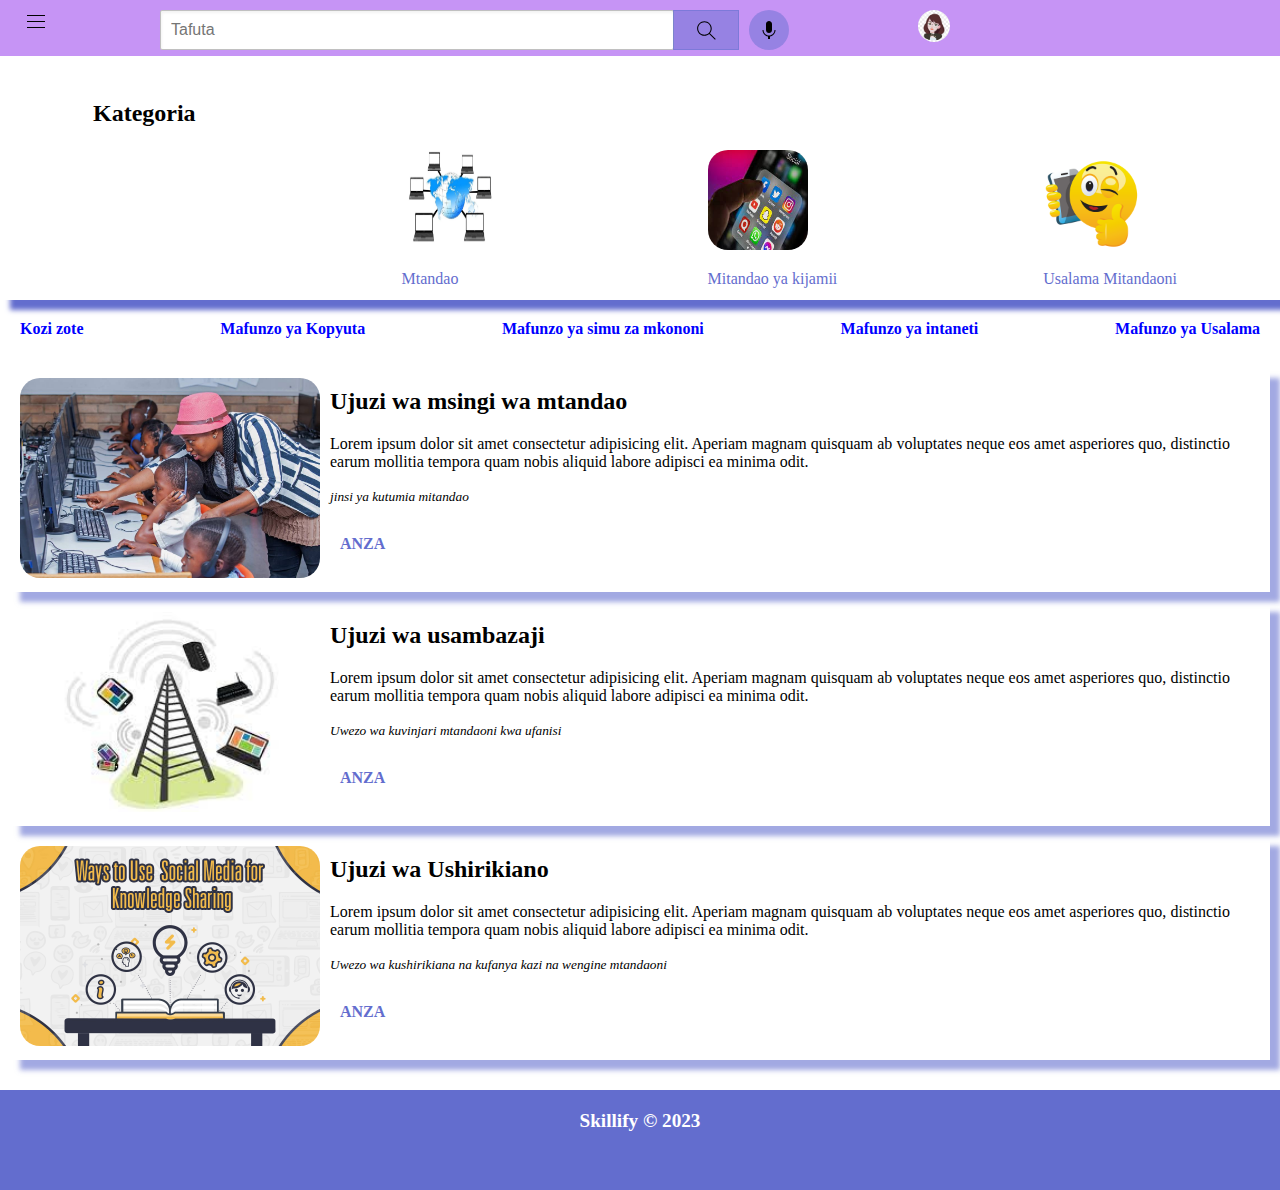
==== home.html @ 92d9c2e2 "Home page" ====
<!DOCTYPE html>
<html lang="en">
<head>
  <meta charset="UTF-8">
  <meta http-equiv="X-UA-Compatible" content="IE=edge">
  <meta name="viewport" content="width=device-width, initial-scale=1.0">
  <title>Skillify | Home</title>

  <link rel="stylesheet" href="/assets/custome/home.css">

</head>
<body>
  <div class="main">
  <header class="header">
    <div class="left-section">
      <img class="hamburger-menu" src="/assets/images/icons/hamburger-menu.svg">
    </div>
    <div class="middle-section">
      <input class="search-bar" type="text" placeholder="Tafuta">
      <button class="search-button">
        <img class="search-icon" src="/assets/images/icons/search.svg">
        <div class="tooltip">Tafuta</div>
      </button>
      <!-- Put position absolute inside position relative -->
      <button class="voice-search-button">
        <img class="voice-search-icon" src="/assets/images/icons/voice-search-icon.svg">
        <div class="tooltip">Tafuta kwa sauti yako</div>
      </button>
    </div>
    <div class="right-section">
      <div class="notifications-icon-container">
        <!-- <img class="notifications-icon" src="/assets/images/icons/notifications.svg"> -->
        <!-- <div class="notifications-count">3</div> -->
      </div>
      <img class="current-user-picture" src="/assets/images/teacher3.jpg">
    </div>
  </header>

  <div class="categories">
    <h2>Kategoria</h2> 
    <div class="category">
      <div class="category-img">
      <a href="#" ><img src="/assets/images/categories/network.webp" alt="mtandao">
        <p>Mtandao</p></a>
      </div>
    </div>

    <div class="category">
      <div class="category-img">
        <a href="#"><img src="/assets/images/categories/social media.jpeg" alt="mtandao">
        <p>Mitandao ya kijamii</p></a>
      </div>
    </div>

    <div class="category">
      <a href="#" ><div class="category-img">
        <img src="/assets/images/categories/safety.png" alt="mtandao">
        <p>Usalama Mitandaoni</p></a>
      </div>
    </div>

   
  </div>

  <div class="filters">
    <h4><a href="#">Kozi zote</a> </h4>
    <h4><a href="#">Mafunzo ya Kopyuta</a></h4>
    <h4><a href="#">Mafunzo ya simu za mkononi</a></h4>
    <h4><a href="#">Mafunzo ya intaneti</a></h4>
    <h4><a href="#">Mafunzo ya Usalama</a></h4>
  </div>

  <div class="topics">
    <div class="topic">
      <div class="topic-img">
        <img src="/assets/images/teacher.jpg" alt="topic">
      </div>
      <div class="topic-texts">
        <div class="topic-title">
          <h2>Ujuzi wa msingi wa mtandao</h2>
        </div>
        <div class="topic-desc">
          <p>Lorem ipsum dolor sit amet consectetur adipisicing elit. Aperiam magnam quisquam ab voluptates neque eos amet asperiores quo, distinctio earum mollitia tempora quam nobis aliquid labore adipisci ea minima odit.</p>
        </div> 
        <div class="topic-caption">
          <small>jinsi ya kutumia mitandao</small>
        </div>
        <div class="topic-start">
         <a href="#">ANZA</a>
        </div>
      </div>
    </div>

    <div class="topic">
      <div class="topic-img">
        <img src="/assets/images/courses/download.jpeg" alt="topic">
      </div>
      <div class="topic-texts">
        <div class="topic-title">
          <h2>Ujuzi wa usambazaji</h2>
        </div>
        <div class="topic-desc">
          <p>Lorem ipsum dolor sit amet consectetur adipisicing elit. Aperiam magnam quisquam ab voluptates neque eos amet asperiores quo, distinctio earum mollitia tempora quam nobis aliquid labore adipisci ea minima odit.</p>
        </div> 
        <div class="topic-caption">
          <small>Uwezo wa kuvinjari mtandaoni kwa ufanisi </small>
        </div>
        <div class="topic-start">
         <a href="#">ANZA</a>
        </div>
      </div>
    </div>

    <div class="topic">
      <div class="topic-img">
        <img src="/assets/images/courses/Ways-to-use-social-media-for-knowledge-sharing.jpg" alt="topic">
      </div>
      <div class="topic-texts">
        <div class="topic-title">
          <h2>Ujuzi wa Ushirikiano</h2>
        </div>
        <div class="topic-desc">
          <p>Lorem ipsum dolor sit amet consectetur adipisicing elit. Aperiam magnam quisquam ab voluptates neque eos amet asperiores quo, distinctio earum mollitia tempora quam nobis aliquid labore adipisci ea minima odit.</p>
        </div> 
        <div class="topic-caption">
          <small>Uwezo wa kushirikiana na kufanya kazi na wengine mtandaoni</small>
        </div>
        <div class="topic-start">
         <a href="#">ANZA</a>
        </div>
      </div>
    </div>

    <div class="footer">
      <p>Skillify &copy; 2023</p>
    </div>

  </div>
</div>
</body>
</html>
---- assets/custome/home.css ----
body{
  margin: 0;
  padding: 0;
  /* background-color:blueviolet ; */
  /* background-color:  rgb(198, 148, 245); */
}

.main{

}
.header {
  height: 55px;
  display: relative;
  flex-direction: row;
  justify-content: space-between;
  vertical-align: center;
  position: fixed;
  top: 0;
  left: 0;
  right: 0;
  z-index: 2;
  background: rgb(198, 148, 245);
  border-bottom-width: 1px;
  border-bottom-style: solid;
  border-bottom-color: rgb(198, 148, 245);
}

.left-section {
  position: absolute;
  top: 10px;
  display: flex;
  align-items: center;
}

.hamburger-menu {
  height: 24px;
  margin-left: 24px;
  margin-right: 24px;
}


.middle-section {
  position: absolute;
  top: 10px;
  left: 90px;
  flex: 1;
  margin-left: 70px;
  margin-right: 35px;
  max-width: 770px;
  display: flex;
  align-items: center;
}

.search-bar {
  flex: 1;
  height: 36px;
  padding-left: 10px;
  font-size: 16px;
  border: 1px solid rgb(192, 192, 192);
  border-radius: 2px;
  box-shadow: inset 1px 2px 3px rgba(0, 0, 0, 0.05);
  width: 500px;
  outline: none;
}

.search-bar::placeholder {
  font-size: 16px;
}

.search-button {
  height: 40px;
  width: 66px;
  background-color: #636ece7a;
  border-width: 1px;
  border-style: solid;
  border-color:  #636ece7a;
  margin-left: -1px;
  margin-right: 10px;
}

.search-button,
.voice-search-button {
  display: flex;
  justify-content: center;
  align-items: center;
  position: relative;
}

.search-button .tooltip,
.voice-search-button .tooltip{
  position: absolute;
  background-color: gray;
  color: white;
  padding-top: 4px;
  padding-bottom: 4px;
  padding-left: 8px;
  padding-right: 8px;
  border-radius: 2px;
  font-size: 12px;
  bottom: -30px;
  opacity: 0;
  transition: opacity 0.15s;
  pointer-events: none;
  white-space: nowrap;
}

.search-button:hover .tooltip,
.voice-search-button:hover .tooltip {
  opacity: 1;
}

.search-icon {
  height: 25px;
}

.voice-search-button {
  height: 40px;
  width: 40px;
  border-radius: 20px;
  border: none;
  background-color: #636ece7a;
}

.voice-search-icon {
  height: 24px;
}

.right-section {
  position: absolute;
  top: 10px;
  left: 770px;
  width: 180px;
  margin-right: 20px;
  display: flex;
  align-items: center;
  justify-content: space-between;
  flex-shrink: 0;
}

.notifications-icon {
  height: 24px;
}

.notifications-icon-container {
  position: relative;
}

.notifications-count {
  position: absolute;
  top: -2px;
  right: -5px;
  background-color: rgb(200, 0, 0);
  color: white;
  font-size: 11px;
  padding-left: 5px;
  padding-right: 5px;
  padding-top: 2px;
  padding-bottom: 2px;
  border-radius: 10px;
}

.current-user-picture {
  height: 32px;
  border-radius: 16px;
}


/* Categories section */

.categories h2{
margin-top: -50px;
margin-left: -10px;
}
.categories{
 display:flex;
 /* justify-content: space-between; */
 justify-content:space-around;
 flex-direction: row;
 vertical-align:bottom;
 height:150px;
 width: 100%;
  /* border-radius: 20px; */
  margin:150px 0px 0 0px;
  /* background-color:rgb(198, 148, 245);; */
  box-shadow: 10px 10px 5px  #636DCE;
}

.category-img{
  margin:auto
}

.category-img img{
  width: 100px;
  height: 100px;
  border-radius: 20px;
 }

 .category-img a{
  text-decoration: none;
  color:#636DCE
 }



/* home header media */
@media screen and (max-width:770px) {
 .header{
  height: 150px;
  display: block;
  position: fixed;
  background: rgb(198, 148, 245);
 }

 .left-section{
  position: absolute;
  top:5%;
  left: 25px;
 }

 .middle-section{
  position: absolute;
  left:50px;
  top:60px
 }
 .search-bar{
  width: 350px;
  border-bottom-left-radius: 10px;
  border-top-left-radius: 10px;
 }
 .search-button{
  border-top-right-radius: 10px;
  border-bottom-right-radius: 10px;
  border-color: #636ece7a;
 }

 .right-section{
  position: absolute;
  top:5%;
  left: 510px;
 }

 .categories{
  margin: 240px 50px 0px 50px;

 }

 .category-img{
  margin: auto;
 }

 
}

/* End of home header media */


/* Filters section */

.filters{
  /* margin: 10px auto;
  position: fixed ; */
  /* top: 300px;
  left: 60px; */
  display: grid;
  column-gap: normal;
  grid-template-columns: auto auto auto auto auto;
  font-size: medium;
  justify-content: space-between;
  z-index: 3;
  /* background-color: black; */
  /* justify-content: space-between; */
}

.filters h4{
margin: 10px;
padding: 10px;
border-radius: 8px;
transition: 1s;
}

.filters h4 a{
  text-decoration: none;
  color: blue;
}

.filters h4:hover{
  background-color: #636DCE;
}

.filters h4 a:hover{
  color: white;
}



.topic{
  margin: 10px;
  display: flex;
  flex-direction: row;
  top: 700px;
  box-shadow: 10px 10px 5px  #636ece98;
}

.topic-img  img{
  height: 200px;
  width: 300px;
  border-radius:20px;
  margin: 10px;
}

.topic-texts .topic-desc{
text-align: justify;
margin: 5px 40px 0 0 ;
}

.topic-texts .topic-caption small{
  margin-top: 3px;
  font-style: italic;
}

.topic-texts .topic-start{
  margin-top: 30px;
}
.topic-texts .topic-start a{
text-decoration: none;
color: #636DCE;
font-weight: bolder;
border-radius: 10px;
padding: 10px;
transition: 1s;
}

.topic-texts .topic-start a:hover{
  background-color: #636DCE;
  color: white;
}

/* topics media */
@media screen and (max-width:770px) {

  .topics{
    border-top-right-radius: 20px;
    border-top-left-radius: 20px;
  }
  .filters{
    font-size: smaller;
    /* margin: px; */
    column-gap: 1px;
  }
  
}

.footer{
  background-color: #636DCE;
  width: 100%;
  height: 100px;
  margin-top: 30px;
}

.footer p{
  display: flex;
  justify-content: center;
  padding: 20px;
  color: white;
  font-weight: bold;
  font-size: larger;
}
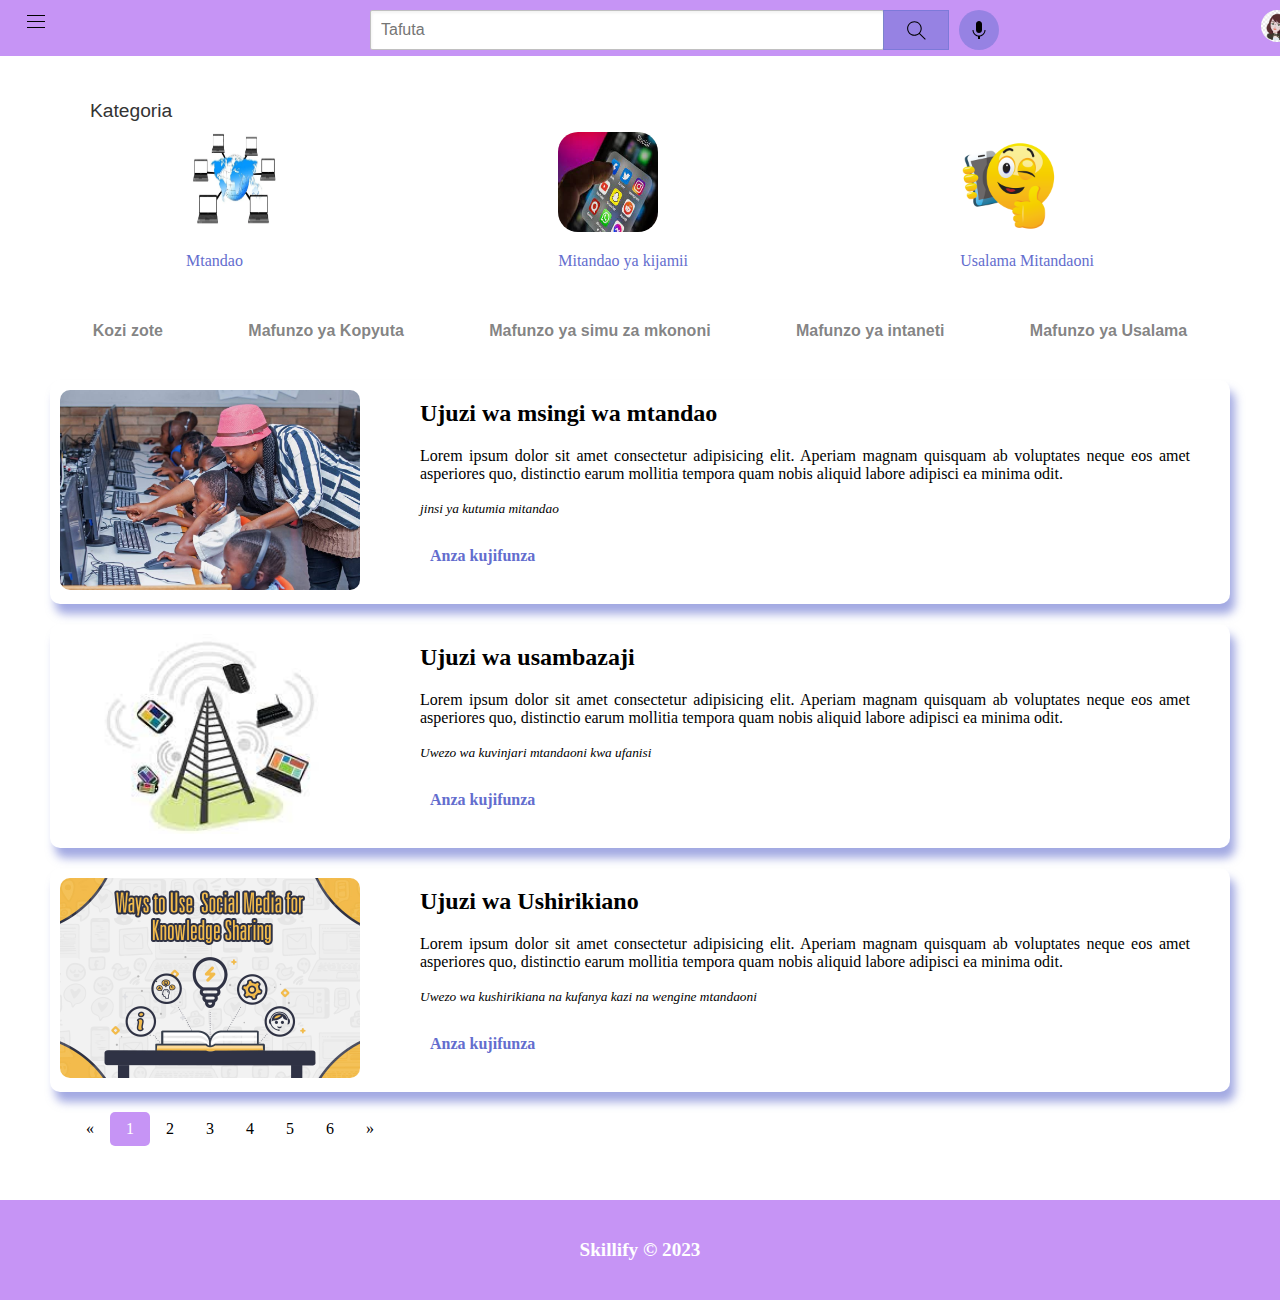
==== commit 4fc81bd6: "Home page" ====
--- a/home.html
+++ b/home.html
@@ -35,9 +35,8 @@
       <img class="current-user-picture" src="/assets/images/teacher3.jpg">
     </div>
   </header>
-
+  <div class="category-heading">Kategoria</div>
   <div class="categories">
-    <h2>Kategoria</h2> 
     <div class="category">
       <div class="category-img">
       <a href="#" ><img src="/assets/images/categories/network.webp" alt="mtandao">
@@ -58,10 +57,7 @@
         <p>Usalama Mitandaoni</p></a>
       </div>
     </div>
-
-   
   </div>
-
   <div class="filters">
     <h4><a href="#">Kozi zote</a> </h4>
     <h4><a href="#">Mafunzo ya Kopyuta</a></h4>
@@ -69,7 +65,6 @@
     <h4><a href="#">Mafunzo ya intaneti</a></h4>
     <h4><a href="#">Mafunzo ya Usalama</a></h4>
   </div>
-
   <div class="topics">
     <div class="topic">
       <div class="topic-img">
@@ -86,7 +81,7 @@
           <small>jinsi ya kutumia mitandao</small>
         </div>
         <div class="topic-start">
-         <a href="#">ANZA</a>
+         <a href="#">Anza kujifunza</a>
         </div>
       </div>
     </div>
@@ -106,7 +101,7 @@
           <small>Uwezo wa kuvinjari mtandaoni kwa ufanisi </small>
         </div>
         <div class="topic-start">
-         <a href="#">ANZA</a>
+         <a href="#">Anza kujifunza</a>
         </div>
       </div>
     </div>
@@ -126,16 +121,25 @@
           <small>Uwezo wa kushirikiana na kufanya kazi na wengine mtandaoni</small>
         </div>
         <div class="topic-start">
-         <a href="#">ANZA</a>
+         <a href="#">Anza kujifunza</a>
         </div>
       </div>
     </div>
-
-    <div class="footer">
-      <p>Skillify &copy; 2023</p>
+    <div class="pagination">
+      <a href="#">&laquo;</a>
+      <a href="#" class="active">1</a>
+      <a href="#">2</a>
+      <a href="#">3</a>
+      <a href="#">4</a>
+      <a href="#">5</a>
+      <a href="#">6</a>
+      <a href="#">&raquo;</a>
     </div>
 
   </div>
 </div>
+<div class="footer">
+  <p>Skillify &copy; 2023</p>
+</div>
 </body>
 </html>--- a/assets/custome/home.css
+++ b/assets/custome/home.css
@@ -5,8 +5,9 @@
   /* background-color:  rgb(198, 148, 245); */
 }
 
+@import url('https://fonts.googleapis.com/css2?family=Dosis:wght@300&display=swap');
 .main{
-
+margin: 50px 50px 0 50px;
 }
 .header {
   height: 55px;
@@ -42,7 +43,7 @@
 .middle-section {
   position: absolute;
   top: 10px;
-  left: 90px;
+  left:300px;
   flex: 1;
   margin-left: 70px;
   margin-right: 35px;
@@ -128,62 +129,45 @@
 .right-section {
   position: absolute;
   top: 10px;
-  left: 770px;
+  left: 1150px;
   width: 180px;
   margin-right: 20px;
   display: flex;
-  align-items: center;
-  justify-content: space-between;
+  justify-content:space-around;
   flex-shrink: 0;
 }
 
-.notifications-icon {
-  height: 24px;
-}
-
-.notifications-icon-container {
-  position: relative;
-}
-
-.notifications-count {
-  position: absolute;
-  top: -2px;
-  right: -5px;
-  background-color: rgb(200, 0, 0);
-  color: white;
-  font-size: 11px;
-  padding-left: 5px;
-  padding-right: 5px;
-  padding-top: 2px;
-  padding-bottom: 2px;
-  border-radius: 10px;
-}
+
 
 .current-user-picture {
   height: 32px;
   border-radius: 16px;
+  float:right
 }
 
 
 /* Categories section */
-
-.categories h2{
-margin-top: -50px;
-margin-left: -10px;
-}
+.category-heading{
+  margin:100px 0 0 40px;
+  font-size: larger;
+  font-family: 'Dosis', sans-serif;
+  color: #333333;
+}
+
 .categories{
  display:flex;
- /* justify-content: space-between; */
  justify-content:space-around;
  flex-direction: row;
  vertical-align:bottom;
- height:150px;
+ height:100px;
  width: 100%;
-  /* border-radius: 20px; */
-  margin:150px 0px 0 0px;
-  /* background-color:rgb(198, 148, 245);; */
-  box-shadow: 10px 10px 5px  #636DCE;
-}
+  margin:10px 0px 70px 0px;
+}
+
+.categories h2{
+  margin-top: -50px;
+  margin-left: -10px;
+  }
 
 .category-img{
   margin:auto
@@ -240,8 +224,7 @@
  }
 
  .categories{
-  margin: 240px 50px 0px 50px;
-
+  margin: 50px 0px 0px 50px;
  }
 
  .category-img{
@@ -257,18 +240,13 @@
 /* Filters section */
 
 .filters{
-  /* margin: 10px auto;
-  position: fixed ; */
-  /* top: 300px;
-  left: 60px; */
   display: grid;
   column-gap: normal;
   grid-template-columns: auto auto auto auto auto;
+  font-family: 'Dosis', sans-serif;
   font-size: medium;
-  justify-content: space-between;
-  z-index: 3;
-  /* background-color: black; */
-  /* justify-content: space-between; */
+  justify-content:space-around;
+  
 }
 
 .filters h4{
@@ -280,11 +258,11 @@
 
 .filters h4 a{
   text-decoration: none;
-  color: blue;
+  color: #3333339d;
 }
 
 .filters h4:hover{
-  background-color: #636DCE;
+  background-color: rgba(198, 148, 245, 0.468);
 }
 
 .filters h4 a:hover{
@@ -294,20 +272,24 @@
 
 
 .topic{
-  margin: 10px;
+  margin-top: 20px;
   display: flex;
   flex-direction: row;
   top: 700px;
-  box-shadow: 10px 10px 5px  #636ece98;
+  box-shadow: 5px 10px  10px  #636ece98;
+  border-radius: 10px;
 }
 
 .topic-img  img{
   height: 200px;
   width: 300px;
-  border-radius:20px;
+  border-radius:10px;
   margin: 10px;
 }
 
+.topic-texts{
+  margin-left: 50px;
+}
 .topic-texts .topic-desc{
 text-align: justify;
 margin: 5px 40px 0 0 ;
@@ -331,37 +313,86 @@
 }
 
 .topic-texts .topic-start a:hover{
-  background-color: #636DCE;
-  color: white;
-}
-
-/* topics media */
-@media screen and (max-width:770px) {
-
-  .topics{
-    border-top-right-radius: 20px;
-    border-top-left-radius: 20px;
-  }
-  .filters{
-    font-size: smaller;
-    /* margin: px; */
-    column-gap: 1px;
-  }
-  
+  background-color: rgba(198, 148, 245, 0.468);
+  color: white;
+}
+
+.pagination {
+  display: inline-block;
+  padding: 20px;
+}
+
+.pagination a {
+  color: black;
+  float: left;
+  padding: 8px 16px;
+  text-decoration: none;
+}
+
+.pagination a.active {
+  background-color: rgb(198, 148, 245);
+  color: white;
+  border-radius: 5px;
+}
+
+.pagination a:hover:not(.active) {
+  background-color: #ddd;
+  border-radius: 5px;
 }
 
 .footer{
-  background-color: #636DCE;
+  background-color: rgb(198, 148, 245);
   width: 100%;
   height: 100px;
   margin-top: 30px;
+  display: flex;
+  justify-content: center;
+  vertical-align: middle;
 }
 
 .footer p{
-  display: flex;
-  justify-content: center;
   padding: 20px;
   color: white;
   font-weight: bold;
   font-size: larger;
-}+}
+
+/* topics media */
+@media screen and (max-width:770px) {
+  .filters{
+    font-size: smaller;
+    margin-top: 50px;
+    column-gap: 1px;
+  }
+  .topic{
+    display: block;
+    height: 560px;
+    background-color: rgba(44, 61, 245, 0.402); ;
+   
+  }
+
+  .topic .topic-img img{
+    width: 95%;
+    height: 300px;
+    border-radius: 10px;
+  }
+  .topic .topic-caption{
+    margin-top: 40px;
+  }
+
+  .topic .topic-start{
+  position: absolute;
+  margin-top:-10px;
+  left: 450px;
+  }
+
+  .pagination{
+    display: flex;
+    justify-content: space-around;
+    padding: 20px;
+
+  }
+
+ 
+  
+}
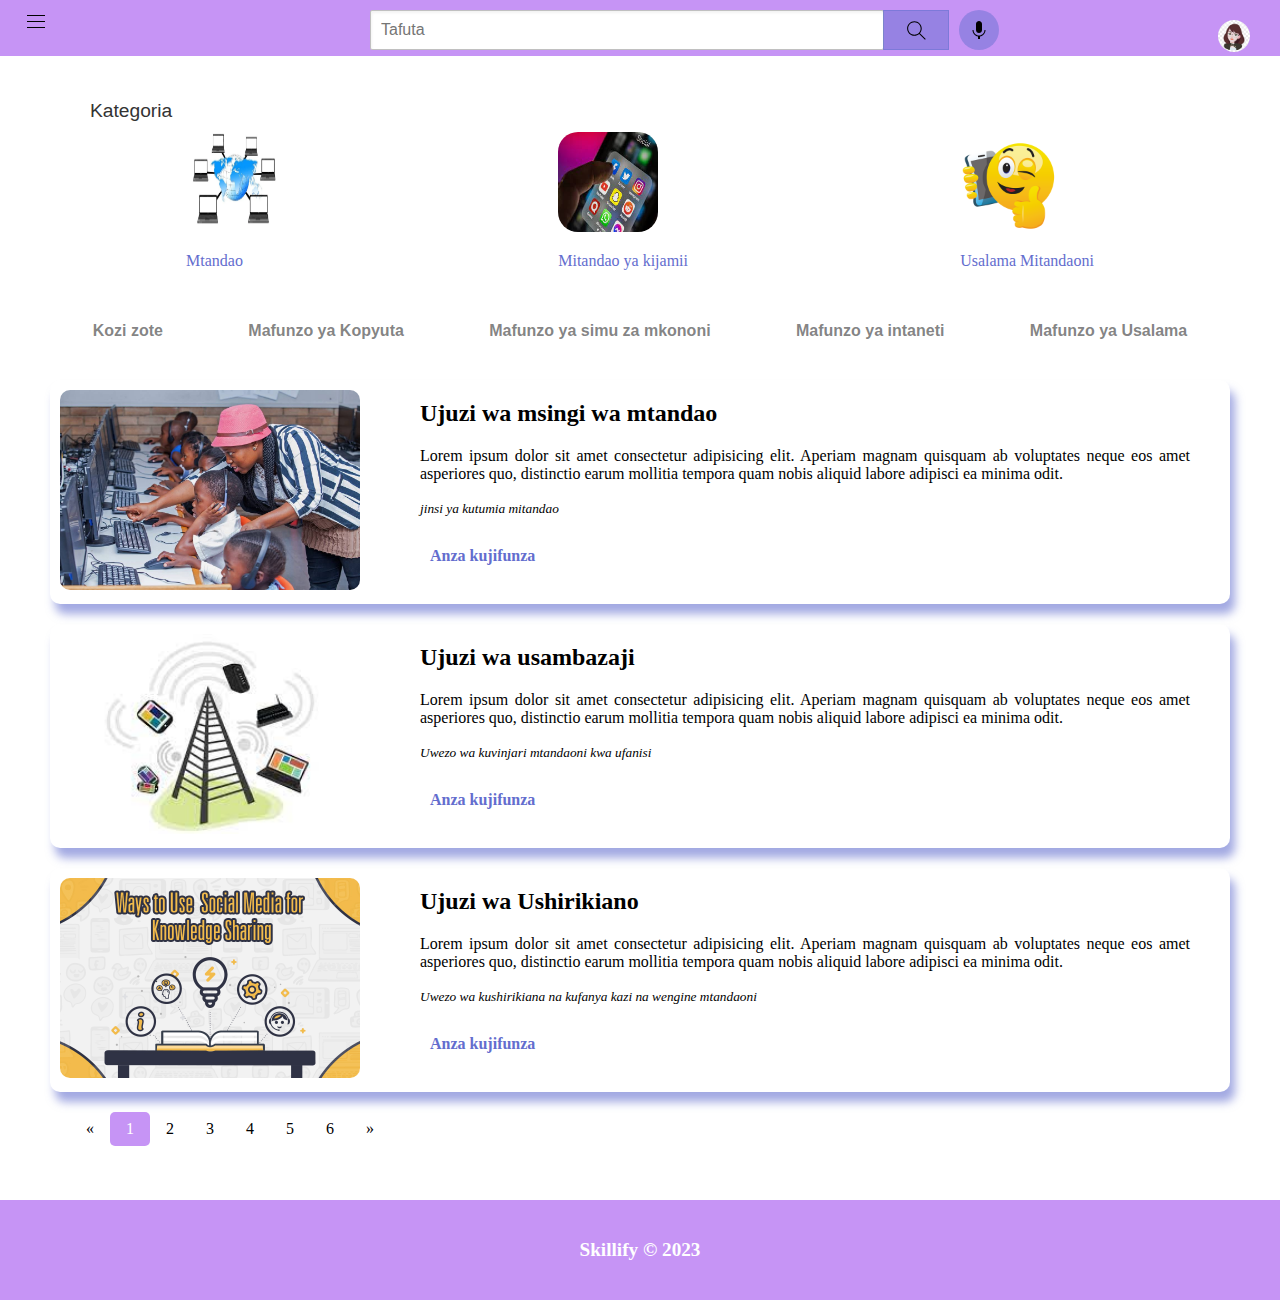
==== commit 9df18472: "Home with profile drop menu completed" ====
--- a/home.html
+++ b/home.html
@@ -8,12 +8,16 @@
 
   <link rel="stylesheet" href="/assets/custome/home.css">
 
+
+  <!-- Fontawasome -->
+ <link rel="stylesheet" href="/assets/fontawesome/css/all.min.css">
+
 </head>
 <body>
   <div class="main">
   <header class="header">
     <div class="left-section">
-      <img class="hamburger-menu" src="/assets/images/icons/hamburger-menu.svg">
+    <a href="home.html"><img class="hamburger-menu" src="/assets/images/icons/hamburger-menu.svg"></a> 
     </div>
     <div class="middle-section">
       <input class="search-bar" type="text" placeholder="Tafuta">
@@ -32,8 +36,23 @@
         <!-- <img class="notifications-icon" src="/assets/images/icons/notifications.svg"> -->
         <!-- <div class="notifications-count">3</div> -->
       </div>
-      <img class="current-user-picture" src="/assets/images/teacher3.jpg">
-    </div>
+<div class="action">
+  <div class="profile" onclick="menuToggle();">
+    <img class="current-user-picture" src="/assets/images/teacher3.jpg">
+  </div>
+  <div class="menu">
+    <h3>Karibu sana<br><span>Alphonce Steven</span></h3>
+    <ul>
+      <li><i class="fa fa-user-graduate"></i><a href="#">My Profile</a></li>
+      <li><i class="fa fa-user-edit"></i><a href="#">Edit Profile</a></li>
+      <li><i class="fa fa-inbox"></i><a href="#">Inbox</a></li>
+      <li><i class="fa fa-users-gear"></i><a href="#">Setting</a></li>
+      <li><i class="fa fa-message"></i><a href="#">Help</a></li>
+      <li><i class="fa fa-right-from-bracket"></i><a href="index.html">Logout</a></li>
+    </ul>
+  </div>
+</div>
+</div>
   </header>
   <div class="category-heading">Kategoria</div>
   <div class="categories">
@@ -141,5 +160,11 @@
 <div class="footer">
   <p>Skillify &copy; 2023</p>
 </div>
+<script>
+  function menuToggle(){
+    const toggleMenu=document.querySelector('.menu');
+    toggleMenu.classList.toggle('active');
+  }
+</script>
 </body>
 </html>--- a/assets/custome/home.css
+++ b/assets/custome/home.css
@@ -187,9 +187,15 @@
 
 
 /* home header media */
-@media screen and (max-width:770px) {
+@media  screen and (max-width:660px) {
+
+  .main{
+    margin:0 5px 0 5px ;
+    padding: 0;
+  }
  .header{
   height: 150px;
+  width: 100%;
   display: block;
   position: fixed;
   background: rgb(198, 148, 245);
@@ -198,16 +204,16 @@
  .left-section{
   position: absolute;
   top:5%;
-  left: 25px;
+  left: 5px;
  }
 
  .middle-section{
   position: absolute;
-  left:50px;
+  left:8px;
   top:60px
  }
  .search-bar{
-  width: 350px;
+  width: 250px;
   border-bottom-left-radius: 10px;
   border-top-left-radius: 10px;
  }
@@ -220,15 +226,17 @@
  .right-section{
   position: absolute;
   top:5%;
-  left: 510px;
+  left: 330px;
  }
 
  .categories{
-  margin: 50px 0px 0px 50px;
- }
-
- .category-img{
+  margin: 50px 0px 0px 0px;
+  height: 50px;
+ }
+
+ .category-img img{
   margin: auto;
+  height: 70px;
  }
 
  
@@ -358,17 +366,26 @@
 }
 
 /* topics media */
-@media screen and (max-width:770px) {
+@media screen and (max-width:660px) {
   .filters{
+    display: none;
     font-size: smaller;
     margin-top: 50px;
     column-gap: 1px;
   }
   .topic{
+    display: flex;
+    justify-content: space-around;
+    margin-top:70px;
     display: block;
-    height: 560px;
+    height: 595px;
     background-color: rgba(44, 61, 245, 0.402); ;
    
+  }
+  
+  .topic-texts{
+    margin: 5;
+    /* padding: 15px; */
   }
 
   .topic .topic-img img{
@@ -381,9 +398,10 @@
   }
 
   .topic .topic-start{
-  position: absolute;
-  margin-top:-10px;
-  left: 450px;
+    display: inline-block;
+    justify-content: center;
+    width: 100%;
+    font-size: x-large;
   }
 
   .pagination{
@@ -392,7 +410,85 @@
     padding: 20px;
 
   }
-
- 
-  
-}
+}
+
+
+
+.action{
+  position:fixed;
+  top: 20px;
+  right: 30px;
+}
+ .action .menu{
+  position: absolute;
+  top: 50px;
+  right: -10px;
+  padding: 10px 20px;
+  background-color:rgb(198, 148, 245);;
+  width: 200px;
+  box-sizing: 0 5px 25px rgb(0,0,0,0.1);
+  border-radius: 15px;
+  transition: 0.5s;
+  visibility: hidden;
+  opacity: 0;
+ }
+
+ .action .menu.active{
+  top: 40px;
+  visibility: visible;
+  opacity: 1;
+ }
+
+ .action.menu::before{
+  content: '';
+  position: absolute;
+  top: -10px;
+  right: 30px;
+  width: 20px;
+  height:20px;
+  background: #ce6363;
+  transform: rotate(45deg);
+ }
+ .action .menu h3{
+  width: 100%;
+  text-align: center; 
+  font-size: 18px;
+  padding: 20px 0;
+  font-weight: 500;
+  font-size: 18px;
+  color: white;
+  line-height: 1.2em;
+ }
+
+ .action .menu h3 span{
+  font-size: 14px;
+  color: #cecece;
+  font-weight: 400;
+ }
+
+ .action .menu ul li{
+  list-style: none;
+  padding: 10px 0;
+  border-top: 1px solid rgb(0,0,0,0.05);
+  display: flex;
+  align-items: center;
+ }
+
+
+ .action .menu ul li .fa{
+  max-width: 20px;
+  margin-right: 10px;
+  opacity: 0.5s;
+  transition: 0.5s;
+ }
+
+ .action ul li a{
+  display: inline-block;
+  text-decoration: none;
+  color:#555;
+  transition: 0.5s;
+ }
+
+ .action ul li a:hover{
+  color: white;
+ }--- a/assets/fontawesome/css/all.min.css
+++ b/assets/fontawesome/css/all.min.css
@@ -0,0 +1,6 @@
+/*!
+ * Font Awesome Free 6.2.0 by @fontawesome - https://fontawesome.com
+ * License - https://fontawesome.com/license/free (Icons: CC BY 4.0, Fonts: SIL OFL 1.1, Code: MIT License)
+ * Copyright 2022 Fonticons, Inc.
+ */
+.fa{font-family:var(--fa-style-family,"Font Awesome 6 Free");font-weight:var(--fa-style,900)}.fa,.fa-brands,.fa-classic,.fa-regular,.fa-sharp,.fa-solid,.fab,.far,.fas{-moz-osx-font-smoothing:grayscale;-webkit-font-smoothing:antialiased;display:var(--fa-display,inline-block);font-style:normal;font-variant:normal;line-height:1;text-rendering:auto}.fa-classic,.fa-regular,.fa-solid,.far,.fas{font-family:"Font Awesome 6 Free"}.fa-brands,.fab{font-family:"Font Awesome 6 Brands"}.fa-1x{font-size:1em}.fa-2x{font-size:2em}.fa-3x{font-size:3em}.fa-4x{font-size:4em}.fa-5x{font-size:5em}.fa-6x{font-size:6em}.fa-7x{font-size:7em}.fa-8x{font-size:8em}.fa-9x{font-size:9em}.fa-10x{font-size:10em}.fa-2xs{font-size:.625em;line-height:.1em;vertical-align:.225em}.fa-xs{font-size:.75em;line-height:.08333em;vertical-align:.125em}.fa-sm{font-size:.875em;line-height:.07143em;vertical-align:.05357em}.fa-lg{font-size:1.25em;line-height:.05em;vertical-align:-.075em}.fa-xl{font-size:1.5em;line-height:.04167em;vertical-align:-.125em}.fa-2xl{font-size:2em;line-height:.03125em;vertical-align:-.1875em}.fa-fw{text-align:center;width:1.25em}.fa-ul{list-style-type:none;margin-left:var(--fa-li-margin,2.5em);padding-left:0}.fa-ul>li{position:relative}.fa-li{left:calc(var(--fa-li-width, 2em)*-1);position:absolute;text-align:center;width:var(--fa-li-width,2em);line-height:inherit}.fa-border{border-radius:var(--fa-border-radius,.1em);border:var(--fa-border-width,.08em) var(--fa-border-style,solid) var(--fa-border-color,#eee);padding:var(--fa-border-padding,.2em .25em .15em)}.fa-pull-left{float:left;margin-right:var(--fa-pull-margin,.3em)}.fa-pull-right{float:right;margin-left:var(--fa-pull-margin,.3em)}.fa-beat{-webkit-animation-name:fa-beat;animation-name:fa-beat;-webkit-animation-delay:var(--fa-animation-delay,0s);animation-delay:var(--fa-animation-delay,0s);-webkit-animation-direction:var(--fa-animation-direction,normal);animation-direction:var(--fa-animation-direction,normal);-webkit-animation-duration:var(--fa-animation-duration,1s);animation-duration:var(--fa-animation-duration,1s);-webkit-animation-iteration-count:var(--fa-animation-iteration-count,infinite);animation-iteration-count:var(--fa-animation-iteration-count,infinite);-webkit-animation-timing-function:var(--fa-animation-timing,ease-in-out);animation-timing-function:var(--fa-animation-timing,ease-in-out)}.fa-bounce{-webkit-animation-name:fa-bounce;animation-name:fa-bounce;-webkit-animation-delay:var(--fa-animation-delay,0s);animation-delay:var(--fa-animation-delay,0s);-webkit-animation-direction:var(--fa-animation-direction,normal);animation-direction:var(--fa-animation-direction,normal);-webkit-animation-duration:var(--fa-animation-duration,1s);animation-duration:var(--fa-animation-duration,1s);-webkit-animation-iteration-count:var(--fa-animation-iteration-count,infinite);animation-iteration-count:var(--fa-animation-iteration-count,infinite);-webkit-animation-timing-function:var(--fa-animation-timing,cubic-bezier(.28,.84,.42,1));animation-timing-function:var(--fa-animation-timing,cubic-bezier(.28,.84,.42,1))}.fa-fade{-webkit-animation-name:fa-fade;animation-name:fa-fade;-webkit-animation-iteration-count:var(--fa-animation-iteration-count,infinite);animation-iteration-count:var(--fa-animation-iteration-count,infinite);-webkit-animation-timing-function:var(--fa-animation-timing,cubic-bezier(.4,0,.6,1));animation-timing-function:var(--fa-animation-timing,cubic-bezier(.4,0,.6,1))}.fa-beat-fade,.fa-fade{-webkit-animation-delay:var(--fa-animation-delay,0s);animation-delay:var(--fa-animation-delay,0s);-webkit-animation-direction:var(--fa-animation-direction,normal);animation-direction:var(--fa-animation-direction,normal);-webkit-animation-duration:var(--fa-animation-duration,1s);animation-duration:var(--fa-animation-duration,1s)}.fa-beat-fade{-webkit-animation-name:fa-beat-fade;animation-name:fa-beat-fade;-webkit-animation-iteration-count:var(--fa-animation-iteration-count,infinite);animation-iteration-count:var(--fa-animation-iteration-count,infinite);-webkit-animation-timing-function:var(--fa-animation-timing,cubic-bezier(.4,0,.6,1));animation-timing-function:var(--fa-animation-timing,cubic-bezier(.4,0,.6,1))}.fa-flip{-webkit-animation-name:fa-flip;animation-name:fa-flip;-webkit-animation-delay:var(--fa-animation-delay,0s);animation-delay:var(--fa-animation-delay,0s);-webkit-animation-direction:var(--fa-animation-direction,normal);animation-direction:var(--fa-animation-direction,normal);-webkit-animation-duration:var(--fa-animation-duration,1s);animation-duration:var(--fa-animation-duration,1s);-webkit-animation-iteration-count:var(--fa-animation-iteration-count,infinite);animation-iteration-count:var(--fa-animation-iteration-count,infinite);-webkit-animation-timing-function:var(--fa-animation-timing,ease-in-out);animation-timing-function:var(--fa-animation-timing,ease-in-out)}.fa-shake{-webkit-animation-name:fa-shake;animation-name:fa-shake;-webkit-animation-duration:var(--fa-animation-duration,1s);animation-duration:var(--fa-animation-duration,1s);-webkit-animation-iteration-count:var(--fa-animation-iteration-count,infinite);animation-iteration-count:var(--fa-animation-iteration-count,infinite);-webkit-animation-timing-function:var(--fa-animation-timing,linear);animation-timing-function:var(--fa-animation-timing,linear)}.fa-shake,.fa-spin{-webkit-animation-delay:var(--fa-animation-delay,0s);animation-delay:var(--fa-animation-delay,0s);-webkit-animation-direction:var(--fa-animation-direction,normal);animation-direction:var(--fa-animation-direction,normal)}.fa-spin{-webkit-animation-name:fa-spin;animation-name:fa-spin;-webkit-animation-duration:var(--fa-animation-duration,2s);animation-duration:var(--fa-animation-duration,2s);-webkit-animation-iteration-count:var(--fa-animation-iteration-count,infinite);animation-iteration-count:var(--fa-animation-iteration-count,infinite);-webkit-animation-timing-function:var(--fa-animation-timing,linear);animation-timing-function:var(--fa-animation-timing,linear)}.fa-spin-reverse{--fa-animation-direction:reverse}.fa-pulse,.fa-spin-pulse{-webkit-animation-name:fa-spin;animation-name:fa-spin;-webkit-animation-direction:var(--fa-animation-direction,normal);animation-direction:var(--fa-animation-direction,normal);-webkit-animation-duration:var(--fa-animation-duration,1s);animation-duration:var(--fa-animation-duration,1s);-webkit-animation-iteration-count:var(--fa-animation-iteration-count,infinite);animation-iteration-count:var(--fa-animation-iteration-count,infinite);-webkit-animation-timing-function:var(--fa-animation-timing,steps(8));animation-timing-function:var(--fa-animation-timing,steps(8))}@media (prefers-reduced-motion:reduce){.fa-beat,.fa-beat-fade,.fa-bounce,.fa-fade,.fa-flip,.fa-pulse,.fa-shake,.fa-spin,.fa-spin-pulse{-webkit-animation-delay:-1ms;animation-delay:-1ms;-webkit-animation-duration:1ms;animation-duration:1ms;-webkit-animation-iteration-count:1;animation-iteration-count:1;transition-delay:0s;transition-duration:0s}}@-webkit-keyframes fa-beat{0%,90%{-webkit-transform:scale(1);transform:scale(1)}45%{-webkit-transform:scale(var(--fa-beat-scale,1.25));transform:scale(var(--fa-beat-scale,1.25))}}@keyframes fa-beat{0%,90%{-webkit-transform:scale(1);transform:scale(1)}45%{-webkit-transform:scale(var(--fa-beat-scale,1.25));transform:scale(var(--fa-beat-scale,1.25))}}@-webkit-keyframes fa-bounce{0%{-webkit-transform:scale(1) translateY(0);transform:scale(1) translateY(0)}10%{-webkit-transform:scale(var(--fa-bounce-start-scale-x,1.1),var(--fa-bounce-start-scale-y,.9)) translateY(0);transform:scale(var(--fa-bounce-start-scale-x,1.1),var(--fa-bounce-start-scale-y,.9)) translateY(0)}30%{-webkit-transform:scale(var(--fa-bounce-jump-scale-x,.9),var(--fa-bounce-jump-scale-y,1.1)) translateY(var(--fa-bounce-height,-.5em));transform:scale(var(--fa-bounce-jump-scale-x,.9),var(--fa-bounce-jump-scale-y,1.1)) translateY(var(--fa-bounce-height,-.5em))}50%{-webkit-transform:scale(var(--fa-bounce-land-scale-x,1.05),var(--fa-bounce-land-scale-y,.95)) translateY(0);transform:scale(var(--fa-bounce-land-scale-x,1.05),var(--fa-bounce-land-scale-y,.95)) translateY(0)}57%{-webkit-transform:scale(1) translateY(var(--fa-bounce-rebound,-.125em));transform:scale(1) translateY(var(--fa-bounce-rebound,-.125em))}64%{-webkit-transform:scale(1) translateY(0);transform:scale(1) translateY(0)}to{-webkit-transform:scale(1) translateY(0);transform:scale(1) translateY(0)}}@keyframes fa-bounce{0%{-webkit-transform:scale(1) translateY(0);transform:scale(1) translateY(0)}10%{-webkit-transform:scale(var(--fa-bounce-start-scale-x,1.1),var(--fa-bounce-start-scale-y,.9)) translateY(0);transform:scale(var(--fa-bounce-start-scale-x,1.1),var(--fa-bounce-start-scale-y,.9)) translateY(0)}30%{-webkit-transform:scale(var(--fa-bounce-jump-scale-x,.9),var(--fa-bounce-jump-scale-y,1.1)) translateY(var(--fa-bounce-height,-.5em));transform:scale(var(--fa-bounce-jump-scale-x,.9),var(--fa-bounce-jump-scale-y,1.1)) translateY(var(--fa-bounce-height,-.5em))}50%{-webkit-transform:scale(var(--fa-bounce-land-scale-x,1.05),var(--fa-bounce-land-scale-y,.95)) translateY(0);transform:scale(var(--fa-bounce-land-scale-x,1.05),var(--fa-bounce-land-scale-y,.95)) translateY(0)}57%{-webkit-transform:scale(1) translateY(var(--fa-bounce-rebound,-.125em));transform:scale(1) translateY(var(--fa-bounce-rebound,-.125em))}64%{-webkit-transform:scale(1) translateY(0);transform:scale(1) translateY(0)}to{-webkit-transform:scale(1) translateY(0);transform:scale(1) translateY(0)}}@-webkit-keyframes fa-fade{50%{opacity:var(--fa-fade-opacity,.4)}}@keyframes fa-fade{50%{opacity:var(--fa-fade-opacity,.4)}}@-webkit-keyframes fa-beat-fade{0%,to{opacity:var(--fa-beat-fade-opacity,.4);-webkit-transform:scale(1);transform:scale(1)}50%{opacity:1;-webkit-transform:scale(var(--fa-beat-fade-scale,1.125));transform:scale(var(--fa-beat-fade-scale,1.125))}}@keyframes fa-beat-fade{0%,to{opacity:var(--fa-beat-fade-opacity,.4);-webkit-transform:scale(1);transform:scale(1)}50%{opacity:1;-webkit-transform:scale(var(--fa-beat-fade-scale,1.125));transform:scale(var(--fa-beat-fade-scale,1.125))}}@-webkit-keyframes fa-flip{50%{-webkit-transform:rotate3d(var(--fa-flip-x,0),var(--fa-flip-y,1),var(--fa-flip-z,0),var(--fa-flip-angle,-180deg));transform:rotate3d(var(--fa-flip-x,0),var(--fa-flip-y,1),var(--fa-flip-z,0),var(--fa-flip-angle,-180deg))}}@keyframes fa-flip{50%{-webkit-transform:rotate3d(var(--fa-flip-x,0),var(--fa-flip-y,1),var(--fa-flip-z,0),var(--fa-flip-angle,-180deg));transform:rotate3d(var(--fa-flip-x,0),var(--fa-flip-y,1),var(--fa-flip-z,0),var(--fa-flip-angle,-180deg))}}@-webkit-keyframes fa-shake{0%{-webkit-transform:rotate(-15deg);transform:rotate(-15deg)}4%{-webkit-transform:rotate(15deg);transform:rotate(15deg)}8%,24%{-webkit-transform:rotate(-18deg);transform:rotate(-18deg)}12%,28%{-webkit-transform:rotate(18deg);transform:rotate(18deg)}16%{-webkit-transform:rotate(-22deg);transform:rotate(-22deg)}20%{-webkit-transform:rotate(22deg);transform:rotate(22deg)}32%{-webkit-transform:rotate(-12deg);transform:rotate(-12deg)}36%{-webkit-transform:rotate(12deg);transform:rotate(12deg)}40%,to{-webkit-transform:rotate(0deg);transform:rotate(0deg)}}@keyframes fa-shake{0%{-webkit-transform:rotate(-15deg);transform:rotate(-15deg)}4%{-webkit-transform:rotate(15deg);transform:rotate(15deg)}8%,24%{-webkit-transform:rotate(-18deg);transform:rotate(-18deg)}12%,28%{-webkit-transform:rotate(18deg);transform:rotate(18deg)}16%{-webkit-transform:rotate(-22deg);transform:rotate(-22deg)}20%{-webkit-transform:rotate(22deg);transform:rotate(22deg)}32%{-webkit-transform:rotate(-12deg);transform:rotate(-12deg)}36%{-webkit-transform:rotate(12deg);transform:rotate(12deg)}40%,to{-webkit-transform:rotate(0deg);transform:rotate(0deg)}}@-webkit-keyframes fa-spin{0%{-webkit-transform:rotate(0deg);transform:rotate(0deg)}to{-webkit-transform:rotate(1turn);transform:rotate(1turn)}}@keyframes fa-spin{0%{-webkit-transform:rotate(0deg);transform:rotate(0deg)}to{-webkit-transform:rotate(1turn);transform:rotate(1turn)}}.fa-rotate-90{-webkit-transform:rotate(90deg);transform:rotate(90deg)}.fa-rotate-180{-webkit-transform:rotate(180deg);transform:rotate(180deg)}.fa-rotate-270{-webkit-transform:rotate(270deg);transform:rotate(270deg)}.fa-flip-horizontal{-webkit-transform:scaleX(-1);transform:scaleX(-1)}.fa-flip-vertical{-webkit-transform:scaleY(-1);transform:scaleY(-1)}.fa-flip-both,.fa-flip-horizontal.fa-flip-vertical{-webkit-transform:scale(-1);transform:scale(-1)}.fa-rotate-by{-webkit-transform:rotate(var(--fa-rotate-angle,none));transform:rotate(var(--fa-rotate-angle,none))}.fa-stack{display:inline-block;height:2em;line-height:2em;position:relative;vertical-align:middle;width:2.5em}.fa-stack-1x,.fa-stack-2x{left:0;position:absolute;text-align:center;width:100%;z-index:var(--fa-stack-z-index,auto)}.fa-stack-1x{line-height:inherit}.fa-stack-2x{font-size:2em}.fa-inverse{color:var(--fa-inverse,#fff)}.fa-0:before{content:"\30"}.fa-1:before{content:"\31"}.fa-2:before{content:"\32"}.fa-3:before{content:"\33"}.fa-4:before{content:"\34"}.fa-5:before{content:"\35"}.fa-6:before{content:"\36"}.fa-7:before{content:"\37"}.fa-8:before{content:"\38"}.fa-9:before{content:"\39"}.fa-fill-drip:before{content:"\f576"}.fa-arrows-to-circle:before{content:"\e4bd"}.fa-chevron-circle-right:before,.fa-circle-chevron-right:before{content:"\f138"}.fa-at:before{content:"\40"}.fa-trash-alt:before,.fa-trash-can:before{content:"\f2ed"}.fa-text-height:before{content:"\f034"}.fa-user-times:before,.fa-user-xmark:before{content:"\f235"}.fa-stethoscope:before{content:"\f0f1"}.fa-comment-alt:before,.fa-message:before{content:"\f27a"}.fa-info:before{content:"\f129"}.fa-compress-alt:before,.fa-down-left-and-up-right-to-center:before{content:"\f422"}.fa-explosion:before{content:"\e4e9"}.fa-file-alt:before,.fa-file-lines:before,.fa-file-text:before{content:"\f15c"}.fa-wave-square:before{content:"\f83e"}.fa-ring:before{content:"\f70b"}.fa-building-un:before{content:"\e4d9"}.fa-dice-three:before{content:"\f527"}.fa-calendar-alt:before,.fa-calendar-days:before{content:"\f073"}.fa-anchor-circle-check:before{content:"\e4aa"}.fa-building-circle-arrow-right:before{content:"\e4d1"}.fa-volleyball-ball:before,.fa-volleyball:before{content:"\f45f"}.fa-arrows-up-to-line:before{content:"\e4c2"}.fa-sort-desc:before,.fa-sort-down:before{content:"\f0dd"}.fa-circle-minus:before,.fa-minus-circle:before{content:"\f056"}.fa-door-open:before{content:"\f52b"}.fa-right-from-bracket:before,.fa-sign-out-alt:before{content:"\f2f5"}.fa-atom:before{content:"\f5d2"}.fa-soap:before{content:"\e06e"}.fa-heart-music-camera-bolt:before,.fa-icons:before{content:"\f86d"}.fa-microphone-alt-slash:before,.fa-microphone-lines-slash:before{content:"\f539"}.fa-bridge-circle-check:before{content:"\e4c9"}.fa-pump-medical:before{content:"\e06a"}.fa-fingerprint:before{content:"\f577"}.fa-hand-point-right:before{content:"\f0a4"}.fa-magnifying-glass-location:before,.fa-search-location:before{content:"\f689"}.fa-forward-step:before,.fa-step-forward:before{content:"\f051"}.fa-face-smile-beam:before,.fa-smile-beam:before{content:"\f5b8"}.fa-flag-checkered:before{content:"\f11e"}.fa-football-ball:before,.fa-football:before{content:"\f44e"}.fa-school-circle-exclamation:before{content:"\e56c"}.fa-crop:before{content:"\f125"}.fa-angle-double-down:before,.fa-angles-down:before{content:"\f103"}.fa-users-rectangle:before{content:"\e594"}.fa-people-roof:before{content:"\e537"}.fa-people-line:before{content:"\e534"}.fa-beer-mug-empty:before,.fa-beer:before{content:"\f0fc"}.fa-diagram-predecessor:before{content:"\e477"}.fa-arrow-up-long:before,.fa-long-arrow-up:before{content:"\f176"}.fa-burn:before,.fa-fire-flame-simple:before{content:"\f46a"}.fa-male:before,.fa-person:before{content:"\f183"}.fa-laptop:before{content:"\f109"}.fa-file-csv:before{content:"\f6dd"}.fa-menorah:before{content:"\f676"}.fa-truck-plane:before{content:"\e58f"}.fa-record-vinyl:before{content:"\f8d9"}.fa-face-grin-stars:before,.fa-grin-stars:before{content:"\f587"}.fa-bong:before{content:"\f55c"}.fa-pastafarianism:before,.fa-spaghetti-monster-flying:before{content:"\f67b"}.fa-arrow-down-up-across-line:before{content:"\e4af"}.fa-spoon:before,.fa-utensil-spoon:before{content:"\f2e5"}.fa-jar-wheat:before{content:"\e517"}.fa-envelopes-bulk:before,.fa-mail-bulk:before{content:"\f674"}.fa-file-circle-exclamation:before{content:"\e4eb"}.fa-circle-h:before,.fa-hospital-symbol:before{content:"\f47e"}.fa-pager:before{content:"\f815"}.fa-address-book:before,.fa-contact-book:before{content:"\f2b9"}.fa-strikethrough:before{content:"\f0cc"}.fa-k:before{content:"\4b"}.fa-landmark-flag:before{content:"\e51c"}.fa-pencil-alt:before,.fa-pencil:before{content:"\f303"}.fa-backward:before{content:"\f04a"}.fa-caret-right:before{content:"\f0da"}.fa-comments:before{content:"\f086"}.fa-file-clipboard:before,.fa-paste:before{content:"\f0ea"}.fa-code-pull-request:before{content:"\e13c"}.fa-clipboard-list:before{content:"\f46d"}.fa-truck-loading:before,.fa-truck-ramp-box:before{content:"\f4de"}.fa-user-check:before{content:"\f4fc"}.fa-vial-virus:before{content:"\e597"}.fa-sheet-plastic:before{content:"\e571"}.fa-blog:before{content:"\f781"}.fa-user-ninja:before{content:"\f504"}.fa-person-arrow-up-from-line:before{content:"\e539"}.fa-scroll-torah:before,.fa-torah:before{content:"\f6a0"}.fa-broom-ball:before,.fa-quidditch-broom-ball:before,.fa-quidditch:before{content:"\f458"}.fa-toggle-off:before{content:"\f204"}.fa-archive:before,.fa-box-archive:before{content:"\f187"}.fa-person-drowning:before{content:"\e545"}.fa-arrow-down-9-1:before,.fa-sort-numeric-desc:before,.fa-sort-numeric-down-alt:before{content:"\f886"}.fa-face-grin-tongue-squint:before,.fa-grin-tongue-squint:before{content:"\f58a"}.fa-spray-can:before{content:"\f5bd"}.fa-truck-monster:before{content:"\f63b"}.fa-w:before{content:"\57"}.fa-earth-africa:before,.fa-globe-africa:before{content:"\f57c"}.fa-rainbow:before{content:"\f75b"}.fa-circle-notch:before{content:"\f1ce"}.fa-tablet-alt:before,.fa-tablet-screen-button:before{content:"\f3fa"}.fa-paw:before{content:"\f1b0"}.fa-cloud:before{content:"\f0c2"}.fa-trowel-bricks:before{content:"\e58a"}.fa-face-flushed:before,.fa-flushed:before{content:"\f579"}.fa-hospital-user:before{content:"\f80d"}.fa-tent-arrow-left-right:before{content:"\e57f"}.fa-gavel:before,.fa-legal:before{content:"\f0e3"}.fa-binoculars:before{content:"\f1e5"}.fa-microphone-slash:before{content:"\f131"}.fa-box-tissue:before{content:"\e05b"}.fa-motorcycle:before{content:"\f21c"}.fa-bell-concierge:before,.fa-concierge-bell:before{content:"\f562"}.fa-pen-ruler:before,.fa-pencil-ruler:before{content:"\f5ae"}.fa-people-arrows-left-right:before,.fa-people-arrows:before{content:"\e068"}.fa-mars-and-venus-burst:before{content:"\e523"}.fa-caret-square-right:before,.fa-square-caret-right:before{content:"\f152"}.fa-cut:before,.fa-scissors:before{content:"\f0c4"}.fa-sun-plant-wilt:before{content:"\e57a"}.fa-toilets-portable:before{content:"\e584"}.fa-hockey-puck:before{content:"\f453"}.fa-table:before{content:"\f0ce"}.fa-magnifying-glass-arrow-right:before{content:"\e521"}.fa-digital-tachograph:before,.fa-tachograph-digital:before{content:"\f566"}.fa-users-slash:before{content:"\e073"}.fa-clover:before{content:"\e139"}.fa-mail-reply:before,.fa-reply:before{content:"\f3e5"}.fa-star-and-crescent:before{content:"\f699"}.fa-house-fire:before{content:"\e50c"}.fa-minus-square:before,.fa-square-minus:before{content:"\f146"}.fa-helicopter:before{content:"\f533"}.fa-compass:before{content:"\f14e"}.fa-caret-square-down:before,.fa-square-caret-down:before{content:"\f150"}.fa-file-circle-question:before{content:"\e4ef"}.fa-laptop-code:before{content:"\f5fc"}.fa-swatchbook:before{content:"\f5c3"}.fa-prescription-bottle:before{content:"\f485"}.fa-bars:before,.fa-navicon:before{content:"\f0c9"}.fa-people-group:before{content:"\e533"}.fa-hourglass-3:before,.fa-hourglass-end:before{content:"\f253"}.fa-heart-broken:before,.fa-heart-crack:before{content:"\f7a9"}.fa-external-link-square-alt:before,.fa-square-up-right:before{content:"\f360"}.fa-face-kiss-beam:before,.fa-kiss-beam:before{content:"\f597"}.fa-film:before{content:"\f008"}.fa-ruler-horizontal:before{content:"\f547"}.fa-people-robbery:before{content:"\e536"}.fa-lightbulb:before{content:"\f0eb"}.fa-caret-left:before{content:"\f0d9"}.fa-circle-exclamation:before,.fa-exclamation-circle:before{content:"\f06a"}.fa-school-circle-xmark:before{content:"\e56d"}.fa-arrow-right-from-bracket:before,.fa-sign-out:before{content:"\f08b"}.fa-chevron-circle-down:before,.fa-circle-chevron-down:before{content:"\f13a"}.fa-unlock-alt:before,.fa-unlock-keyhole:before{content:"\f13e"}.fa-cloud-showers-heavy:before{content:"\f740"}.fa-headphones-alt:before,.fa-headphones-simple:before{content:"\f58f"}.fa-sitemap:before{content:"\f0e8"}.fa-circle-dollar-to-slot:before,.fa-donate:before{content:"\f4b9"}.fa-memory:before{content:"\f538"}.fa-road-spikes:before{content:"\e568"}.fa-fire-burner:before{content:"\e4f1"}.fa-flag:before{content:"\f024"}.fa-hanukiah:before{content:"\f6e6"}.fa-feather:before{content:"\f52d"}.fa-volume-down:before,.fa-volume-low:before{content:"\f027"}.fa-comment-slash:before{content:"\f4b3"}.fa-cloud-sun-rain:before{content:"\f743"}.fa-compress:before{content:"\f066"}.fa-wheat-alt:before,.fa-wheat-awn:before{content:"\e2cd"}.fa-ankh:before{content:"\f644"}.fa-hands-holding-child:before{content:"\e4fa"}.fa-asterisk:before{content:"\2a"}.fa-check-square:before,.fa-square-check:before{content:"\f14a"}.fa-peseta-sign:before{content:"\e221"}.fa-header:before,.fa-heading:before{content:"\f1dc"}.fa-ghost:before{content:"\f6e2"}.fa-list-squares:before,.fa-list:before{content:"\f03a"}.fa-phone-square-alt:before,.fa-square-phone-flip:before{content:"\f87b"}.fa-cart-plus:before{content:"\f217"}.fa-gamepad:before{content:"\f11b"}.fa-circle-dot:before,.fa-dot-circle:before{content:"\f192"}.fa-dizzy:before,.fa-face-dizzy:before{content:"\f567"}.fa-egg:before{content:"\f7fb"}.fa-house-medical-circle-xmark:before{content:"\e513"}.fa-campground:before{content:"\f6bb"}.fa-folder-plus:before{content:"\f65e"}.fa-futbol-ball:before,.fa-futbol:before,.fa-soccer-ball:before{content:"\f1e3"}.fa-paint-brush:before,.fa-paintbrush:before{content:"\f1fc"}.fa-lock:before{content:"\f023"}.fa-gas-pump:before{content:"\f52f"}.fa-hot-tub-person:before,.fa-hot-tub:before{content:"\f593"}.fa-map-location:before,.fa-map-marked:before{content:"\f59f"}.fa-house-flood-water:before{content:"\e50e"}.fa-tree:before{content:"\f1bb"}.fa-bridge-lock:before{content:"\e4cc"}.fa-sack-dollar:before{content:"\f81d"}.fa-edit:before,.fa-pen-to-square:before{content:"\f044"}.fa-car-side:before{content:"\f5e4"}.fa-share-alt:before,.fa-share-nodes:before{content:"\f1e0"}.fa-heart-circle-minus:before{content:"\e4ff"}.fa-hourglass-2:before,.fa-hourglass-half:before{content:"\f252"}.fa-microscope:before{content:"\f610"}.fa-sink:before{content:"\e06d"}.fa-bag-shopping:before,.fa-shopping-bag:before{content:"\f290"}.fa-arrow-down-z-a:before,.fa-sort-alpha-desc:before,.fa-sort-alpha-down-alt:before{content:"\f881"}.fa-mitten:before{content:"\f7b5"}.fa-person-rays:before{content:"\e54d"}.fa-users:before{content:"\f0c0"}.fa-eye-slash:before{content:"\f070"}.fa-flask-vial:before{content:"\e4f3"}.fa-hand-paper:before,.fa-hand:before{content:"\f256"}.fa-om:before{content:"\f679"}.fa-worm:before{content:"\e599"}.fa-house-circle-xmark:before{content:"\e50b"}.fa-plug:before{content:"\f1e6"}.fa-chevron-up:before{content:"\f077"}.fa-hand-spock:before{content:"\f259"}.fa-stopwatch:before{content:"\f2f2"}.fa-face-kiss:before,.fa-kiss:before{content:"\f596"}.fa-bridge-circle-xmark:before{content:"\e4cb"}.fa-face-grin-tongue:before,.fa-grin-tongue:before{content:"\f589"}.fa-chess-bishop:before{content:"\f43a"}.fa-face-grin-wink:before,.fa-grin-wink:before{content:"\f58c"}.fa-deaf:before,.fa-deafness:before,.fa-ear-deaf:before,.fa-hard-of-hearing:before{content:"\f2a4"}.fa-road-circle-check:before{content:"\e564"}.fa-dice-five:before{content:"\f523"}.fa-rss-square:before,.fa-square-rss:before{content:"\f143"}.fa-land-mine-on:before{content:"\e51b"}.fa-i-cursor:before{content:"\f246"}.fa-stamp:before{content:"\f5bf"}.fa-stairs:before{content:"\e289"}.fa-i:before{content:"\49"}.fa-hryvnia-sign:before,.fa-hryvnia:before{content:"\f6f2"}.fa-pills:before{content:"\f484"}.fa-face-grin-wide:before,.fa-grin-alt:before{content:"\f581"}.fa-tooth:before{content:"\f5c9"}.fa-v:before{content:"\56"}.fa-bicycle:before{content:"\f206"}.fa-rod-asclepius:before,.fa-rod-snake:before,.fa-staff-aesculapius:before,.fa-staff-snake:before{content:"\e579"}.fa-head-side-cough-slash:before{content:"\e062"}.fa-ambulance:before,.fa-truck-medical:before{content:"\f0f9"}.fa-wheat-awn-circle-exclamation:before{content:"\e598"}.fa-snowman:before{content:"\f7d0"}.fa-mortar-pestle:before{content:"\f5a7"}.fa-road-barrier:before{content:"\e562"}.fa-school:before{content:"\f549"}.fa-igloo:before{content:"\f7ae"}.fa-joint:before{content:"\f595"}.fa-angle-right:before{content:"\f105"}.fa-horse:before{content:"\f6f0"}.fa-q:before{content:"\51"}.fa-g:before{content:"\47"}.fa-notes-medical:before{content:"\f481"}.fa-temperature-2:before,.fa-temperature-half:before,.fa-thermometer-2:before,.fa-thermometer-half:before{content:"\f2c9"}.fa-dong-sign:before{content:"\e169"}.fa-capsules:before{content:"\f46b"}.fa-poo-bolt:before,.fa-poo-storm:before{content:"\f75a"}.fa-face-frown-open:before,.fa-frown-open:before{content:"\f57a"}.fa-hand-point-up:before{content:"\f0a6"}.fa-money-bill:before{content:"\f0d6"}.fa-bookmark:before{content:"\f02e"}.fa-align-justify:before{content:"\f039"}.fa-umbrella-beach:before{content:"\f5ca"}.fa-helmet-un:before{content:"\e503"}.fa-bullseye:before{content:"\f140"}.fa-bacon:before{content:"\f7e5"}.fa-hand-point-down:before{content:"\f0a7"}.fa-arrow-up-from-bracket:before{content:"\e09a"}.fa-folder-blank:before,.fa-folder:before{content:"\f07b"}.fa-file-medical-alt:before,.fa-file-waveform:before{content:"\f478"}.fa-radiation:before{content:"\f7b9"}.fa-chart-simple:before{content:"\e473"}.fa-mars-stroke:before{content:"\f229"}.fa-vial:before{content:"\f492"}.fa-dashboard:before,.fa-gauge-med:before,.fa-gauge:before,.fa-tachometer-alt-average:before{content:"\f624"}.fa-magic-wand-sparkles:before,.fa-wand-magic-sparkles:before{content:"\e2ca"}.fa-e:before{content:"\45"}.fa-pen-alt:before,.fa-pen-clip:before{content:"\f305"}.fa-bridge-circle-exclamation:before{content:"\e4ca"}.fa-user:before{content:"\f007"}.fa-school-circle-check:before{content:"\e56b"}.fa-dumpster:before{content:"\f793"}.fa-shuttle-van:before,.fa-van-shuttle:before{content:"\f5b6"}.fa-building-user:before{content:"\e4da"}.fa-caret-square-left:before,.fa-square-caret-left:before{content:"\f191"}.fa-highlighter:before{content:"\f591"}.fa-key:before{content:"\f084"}.fa-bullhorn:before{content:"\f0a1"}.fa-globe:before{content:"\f0ac"}.fa-synagogue:before{content:"\f69b"}.fa-person-half-dress:before{content:"\e548"}.fa-road-bridge:before{content:"\e563"}.fa-location-arrow:before{content:"\f124"}.fa-c:before{content:"\43"}.fa-tablet-button:before{content:"\f10a"}.fa-building-lock:before{content:"\e4d6"}.fa-pizza-slice:before{content:"\f818"}.fa-money-bill-wave:before{content:"\f53a"}.fa-area-chart:before,.fa-chart-area:before{content:"\f1fe"}.fa-house-flag:before{content:"\e50d"}.fa-person-circle-minus:before{content:"\e540"}.fa-ban:before,.fa-cancel:before{content:"\f05e"}.fa-camera-rotate:before{content:"\e0d8"}.fa-air-freshener:before,.fa-spray-can-sparkles:before{content:"\f5d0"}.fa-star:before{content:"\f005"}.fa-repeat:before{content:"\f363"}.fa-cross:before{content:"\f654"}.fa-box:before{content:"\f466"}.fa-venus-mars:before{content:"\f228"}.fa-arrow-pointer:before,.fa-mouse-pointer:before{content:"\f245"}.fa-expand-arrows-alt:before,.fa-maximize:before{content:"\f31e"}.fa-charging-station:before{content:"\f5e7"}.fa-shapes:before,.fa-triangle-circle-square:before{content:"\f61f"}.fa-random:before,.fa-shuffle:before{content:"\f074"}.fa-person-running:before,.fa-running:before{content:"\f70c"}.fa-mobile-retro:before{content:"\e527"}.fa-grip-lines-vertical:before{content:"\f7a5"}.fa-spider:before{content:"\f717"}.fa-hands-bound:before{content:"\e4f9"}.fa-file-invoice-dollar:before{content:"\f571"}.fa-plane-circle-exclamation:before{content:"\e556"}.fa-x-ray:before{content:"\f497"}.fa-spell-check:before{content:"\f891"}.fa-slash:before{content:"\f715"}.fa-computer-mouse:before,.fa-mouse:before{content:"\f8cc"}.fa-arrow-right-to-bracket:before,.fa-sign-in:before{content:"\f090"}.fa-shop-slash:before,.fa-store-alt-slash:before{content:"\e070"}.fa-server:before{content:"\f233"}.fa-virus-covid-slash:before{content:"\e4a9"}.fa-shop-lock:before{content:"\e4a5"}.fa-hourglass-1:before,.fa-hourglass-start:before{content:"\f251"}.fa-blender-phone:before{content:"\f6b6"}.fa-building-wheat:before{content:"\e4db"}.fa-person-breastfeeding:before{content:"\e53a"}.fa-right-to-bracket:before,.fa-sign-in-alt:before{content:"\f2f6"}.fa-venus:before{content:"\f221"}.fa-passport:before{content:"\f5ab"}.fa-heart-pulse:before,.fa-heartbeat:before{content:"\f21e"}.fa-people-carry-box:before,.fa-people-carry:before{content:"\f4ce"}.fa-temperature-high:before{content:"\f769"}.fa-microchip:before{content:"\f2db"}.fa-crown:before{content:"\f521"}.fa-weight-hanging:before{content:"\f5cd"}.fa-xmarks-lines:before{content:"\e59a"}.fa-file-prescription:before{content:"\f572"}.fa-weight-scale:before,.fa-weight:before{content:"\f496"}.fa-user-friends:before,.fa-user-group:before{content:"\f500"}.fa-arrow-up-a-z:before,.fa-sort-alpha-up:before{content:"\f15e"}.fa-chess-knight:before{content:"\f441"}.fa-face-laugh-squint:before,.fa-laugh-squint:before{content:"\f59b"}.fa-wheelchair:before{content:"\f193"}.fa-arrow-circle-up:before,.fa-circle-arrow-up:before{content:"\f0aa"}.fa-toggle-on:before{content:"\f205"}.fa-person-walking:before,.fa-walking:before{content:"\f554"}.fa-l:before{content:"\4c"}.fa-fire:before{content:"\f06d"}.fa-bed-pulse:before,.fa-procedures:before{content:"\f487"}.fa-shuttle-space:before,.fa-space-shuttle:before{content:"\f197"}.fa-face-laugh:before,.fa-laugh:before{content:"\f599"}.fa-folder-open:before{content:"\f07c"}.fa-heart-circle-plus:before{content:"\e500"}.fa-code-fork:before{content:"\e13b"}.fa-city:before{content:"\f64f"}.fa-microphone-alt:before,.fa-microphone-lines:before{content:"\f3c9"}.fa-pepper-hot:before{content:"\f816"}.fa-unlock:before{content:"\f09c"}.fa-colon-sign:before{content:"\e140"}.fa-headset:before{content:"\f590"}.fa-store-slash:before{content:"\e071"}.fa-road-circle-xmark:before{content:"\e566"}.fa-user-minus:before{content:"\f503"}.fa-mars-stroke-up:before,.fa-mars-stroke-v:before{content:"\f22a"}.fa-champagne-glasses:before,.fa-glass-cheers:before{content:"\f79f"}.fa-clipboard:before{content:"\f328"}.fa-house-circle-exclamation:before{content:"\e50a"}.fa-file-arrow-up:before,.fa-file-upload:before{content:"\f574"}.fa-wifi-3:before,.fa-wifi-strong:before,.fa-wifi:before{content:"\f1eb"}.fa-bath:before,.fa-bathtub:before{content:"\f2cd"}.fa-underline:before{content:"\f0cd"}.fa-user-edit:before,.fa-user-pen:before{content:"\f4ff"}.fa-signature:before{content:"\f5b7"}.fa-stroopwafel:before{content:"\f551"}.fa-bold:before{content:"\f032"}.fa-anchor-lock:before{content:"\e4ad"}.fa-building-ngo:before{content:"\e4d7"}.fa-manat-sign:before{content:"\e1d5"}.fa-not-equal:before{content:"\f53e"}.fa-border-style:before,.fa-border-top-left:before{content:"\f853"}.fa-map-location-dot:before,.fa-map-marked-alt:before{content:"\f5a0"}.fa-jedi:before{content:"\f669"}.fa-poll:before,.fa-square-poll-vertical:before{content:"\f681"}.fa-mug-hot:before{content:"\f7b6"}.fa-battery-car:before,.fa-car-battery:before{content:"\f5df"}.fa-gift:before{content:"\f06b"}.fa-dice-two:before{content:"\f528"}.fa-chess-queen:before{content:"\f445"}.fa-glasses:before{content:"\f530"}.fa-chess-board:before{content:"\f43c"}.fa-building-circle-check:before{content:"\e4d2"}.fa-person-chalkboard:before{content:"\e53d"}.fa-mars-stroke-h:before,.fa-mars-stroke-right:before{content:"\f22b"}.fa-hand-back-fist:before,.fa-hand-rock:before{content:"\f255"}.fa-caret-square-up:before,.fa-square-caret-up:before{content:"\f151"}.fa-cloud-showers-water:before{content:"\e4e4"}.fa-bar-chart:before,.fa-chart-bar:before{content:"\f080"}.fa-hands-bubbles:before,.fa-hands-wash:before{content:"\e05e"}.fa-less-than-equal:before{content:"\f537"}.fa-train:before{content:"\f238"}.fa-eye-low-vision:before,.fa-low-vision:before{content:"\f2a8"}.fa-crow:before{content:"\f520"}.fa-sailboat:before{content:"\e445"}.fa-window-restore:before{content:"\f2d2"}.fa-plus-square:before,.fa-square-plus:before{content:"\f0fe"}.fa-torii-gate:before{content:"\f6a1"}.fa-frog:before{content:"\f52e"}.fa-bucket:before{content:"\e4cf"}.fa-image:before{content:"\f03e"}.fa-microphone:before{content:"\f130"}.fa-cow:before{content:"\f6c8"}.fa-caret-up:before{content:"\f0d8"}.fa-screwdriver:before{content:"\f54a"}.fa-folder-closed:before{content:"\e185"}.fa-house-tsunami:before{content:"\e515"}.fa-square-nfi:before{content:"\e576"}.fa-arrow-up-from-ground-water:before{content:"\e4b5"}.fa-glass-martini-alt:before,.fa-martini-glass:before{content:"\f57b"}.fa-rotate-back:before,.fa-rotate-backward:before,.fa-rotate-left:before,.fa-undo-alt:before{content:"\f2ea"}.fa-columns:before,.fa-table-columns:before{content:"\f0db"}.fa-lemon:before{content:"\f094"}.fa-head-side-mask:before{content:"\e063"}.fa-handshake:before{content:"\f2b5"}.fa-gem:before{content:"\f3a5"}.fa-dolly-box:before,.fa-dolly:before{content:"\f472"}.fa-smoking:before{content:"\f48d"}.fa-compress-arrows-alt:before,.fa-minimize:before{content:"\f78c"}.fa-monument:before{content:"\f5a6"}.fa-snowplow:before{content:"\f7d2"}.fa-angle-double-right:before,.fa-angles-right:before{content:"\f101"}.fa-cannabis:before{content:"\f55f"}.fa-circle-play:before,.fa-play-circle:before{content:"\f144"}.fa-tablets:before{content:"\f490"}.fa-ethernet:before{content:"\f796"}.fa-eur:before,.fa-euro-sign:before,.fa-euro:before{content:"\f153"}.fa-chair:before{content:"\f6c0"}.fa-check-circle:before,.fa-circle-check:before{content:"\f058"}.fa-circle-stop:before,.fa-stop-circle:before{content:"\f28d"}.fa-compass-drafting:before,.fa-drafting-compass:before{content:"\f568"}.fa-plate-wheat:before{content:"\e55a"}.fa-icicles:before{content:"\f7ad"}.fa-person-shelter:before{content:"\e54f"}.fa-neuter:before{content:"\f22c"}.fa-id-badge:before{content:"\f2c1"}.fa-marker:before{content:"\f5a1"}.fa-face-laugh-beam:before,.fa-laugh-beam:before{content:"\f59a"}.fa-helicopter-symbol:before{content:"\e502"}.fa-universal-access:before{content:"\f29a"}.fa-chevron-circle-up:before,.fa-circle-chevron-up:before{content:"\f139"}.fa-lari-sign:before{content:"\e1c8"}.fa-volcano:before{content:"\f770"}.fa-person-walking-dashed-line-arrow-right:before{content:"\e553"}.fa-gbp:before,.fa-pound-sign:before,.fa-sterling-sign:before{content:"\f154"}.fa-viruses:before{content:"\e076"}.fa-square-person-confined:before{content:"\e577"}.fa-user-tie:before{content:"\f508"}.fa-arrow-down-long:before,.fa-long-arrow-down:before{content:"\f175"}.fa-tent-arrow-down-to-line:before{content:"\e57e"}.fa-certificate:before{content:"\f0a3"}.fa-mail-reply-all:before,.fa-reply-all:before{content:"\f122"}.fa-suitcase:before{content:"\f0f2"}.fa-person-skating:before,.fa-skating:before{content:"\f7c5"}.fa-filter-circle-dollar:before,.fa-funnel-dollar:before{content:"\f662"}.fa-camera-retro:before{content:"\f083"}.fa-arrow-circle-down:before,.fa-circle-arrow-down:before{content:"\f0ab"}.fa-arrow-right-to-file:before,.fa-file-import:before{content:"\f56f"}.fa-external-link-square:before,.fa-square-arrow-up-right:before{content:"\f14c"}.fa-box-open:before{content:"\f49e"}.fa-scroll:before{content:"\f70e"}.fa-spa:before{content:"\f5bb"}.fa-location-pin-lock:before{content:"\e51f"}.fa-pause:before{content:"\f04c"}.fa-hill-avalanche:before{content:"\e507"}.fa-temperature-0:before,.fa-temperature-empty:before,.fa-thermometer-0:before,.fa-thermometer-empty:before{content:"\f2cb"}.fa-bomb:before{content:"\f1e2"}.fa-registered:before{content:"\f25d"}.fa-address-card:before,.fa-contact-card:before,.fa-vcard:before{content:"\f2bb"}.fa-balance-scale-right:before,.fa-scale-unbalanced-flip:before{content:"\f516"}.fa-subscript:before{content:"\f12c"}.fa-diamond-turn-right:before,.fa-directions:before{content:"\f5eb"}.fa-burst:before{content:"\e4dc"}.fa-house-laptop:before,.fa-laptop-house:before{content:"\e066"}.fa-face-tired:before,.fa-tired:before{content:"\f5c8"}.fa-money-bills:before{content:"\e1f3"}.fa-smog:before{content:"\f75f"}.fa-crutch:before{content:"\f7f7"}.fa-cloud-arrow-up:before,.fa-cloud-upload-alt:before,.fa-cloud-upload:before{content:"\f0ee"}.fa-palette:before{content:"\f53f"}.fa-arrows-turn-right:before{content:"\e4c0"}.fa-vest:before{content:"\e085"}.fa-ferry:before{content:"\e4ea"}.fa-arrows-down-to-people:before{content:"\e4b9"}.fa-seedling:before,.fa-sprout:before{content:"\f4d8"}.fa-arrows-alt-h:before,.fa-left-right:before{content:"\f337"}.fa-boxes-packing:before{content:"\e4c7"}.fa-arrow-circle-left:before,.fa-circle-arrow-left:before{content:"\f0a8"}.fa-group-arrows-rotate:before{content:"\e4f6"}.fa-bowl-food:before{content:"\e4c6"}.fa-candy-cane:before{content:"\f786"}.fa-arrow-down-wide-short:before,.fa-sort-amount-asc:before,.fa-sort-amount-down:before{content:"\f160"}.fa-cloud-bolt:before,.fa-thunderstorm:before{content:"\f76c"}.fa-remove-format:before,.fa-text-slash:before{content:"\f87d"}.fa-face-smile-wink:before,.fa-smile-wink:before{content:"\f4da"}.fa-file-word:before{content:"\f1c2"}.fa-file-powerpoint:before{content:"\f1c4"}.fa-arrows-h:before,.fa-arrows-left-right:before{content:"\f07e"}.fa-house-lock:before{content:"\e510"}.fa-cloud-arrow-down:before,.fa-cloud-download-alt:before,.fa-cloud-download:before{content:"\f0ed"}.fa-children:before{content:"\e4e1"}.fa-blackboard:before,.fa-chalkboard:before{content:"\f51b"}.fa-user-alt-slash:before,.fa-user-large-slash:before{content:"\f4fa"}.fa-envelope-open:before{content:"\f2b6"}.fa-handshake-alt-slash:before,.fa-handshake-simple-slash:before{content:"\e05f"}.fa-mattress-pillow:before{content:"\e525"}.fa-guarani-sign:before{content:"\e19a"}.fa-arrows-rotate:before,.fa-refresh:before,.fa-sync:before{content:"\f021"}.fa-fire-extinguisher:before{content:"\f134"}.fa-cruzeiro-sign:before{content:"\e152"}.fa-greater-than-equal:before{content:"\f532"}.fa-shield-alt:before,.fa-shield-halved:before{content:"\f3ed"}.fa-atlas:before,.fa-book-atlas:before{content:"\f558"}.fa-virus:before{content:"\e074"}.fa-envelope-circle-check:before{content:"\e4e8"}.fa-layer-group:before{content:"\f5fd"}.fa-arrows-to-dot:before{content:"\e4be"}.fa-archway:before{content:"\f557"}.fa-heart-circle-check:before{content:"\e4fd"}.fa-house-chimney-crack:before,.fa-house-damage:before{content:"\f6f1"}.fa-file-archive:before,.fa-file-zipper:before{content:"\f1c6"}.fa-square:before{content:"\f0c8"}.fa-glass-martini:before,.fa-martini-glass-empty:before{content:"\f000"}.fa-couch:before{content:"\f4b8"}.fa-cedi-sign:before{content:"\e0df"}.fa-italic:before{content:"\f033"}.fa-church:before{content:"\f51d"}.fa-comments-dollar:before{content:"\f653"}.fa-democrat:before{content:"\f747"}.fa-z:before{content:"\5a"}.fa-person-skiing:before,.fa-skiing:before{content:"\f7c9"}.fa-road-lock:before{content:"\e567"}.fa-a:before{content:"\41"}.fa-temperature-arrow-down:before,.fa-temperature-down:before{content:"\e03f"}.fa-feather-alt:before,.fa-feather-pointed:before{content:"\f56b"}.fa-p:before{content:"\50"}.fa-snowflake:before{content:"\f2dc"}.fa-newspaper:before{content:"\f1ea"}.fa-ad:before,.fa-rectangle-ad:before{content:"\f641"}.fa-arrow-circle-right:before,.fa-circle-arrow-right:before{content:"\f0a9"}.fa-filter-circle-xmark:before{content:"\e17b"}.fa-locust:before{content:"\e520"}.fa-sort:before,.fa-unsorted:before{content:"\f0dc"}.fa-list-1-2:before,.fa-list-numeric:before,.fa-list-ol:before{content:"\f0cb"}.fa-person-dress-burst:before{content:"\e544"}.fa-money-check-alt:before,.fa-money-check-dollar:before{content:"\f53d"}.fa-vector-square:before{content:"\f5cb"}.fa-bread-slice:before{content:"\f7ec"}.fa-language:before{content:"\f1ab"}.fa-face-kiss-wink-heart:before,.fa-kiss-wink-heart:before{content:"\f598"}.fa-filter:before{content:"\f0b0"}.fa-question:before{content:"\3f"}.fa-file-signature:before{content:"\f573"}.fa-arrows-alt:before,.fa-up-down-left-right:before{content:"\f0b2"}.fa-house-chimney-user:before{content:"\e065"}.fa-hand-holding-heart:before{content:"\f4be"}.fa-puzzle-piece:before{content:"\f12e"}.fa-money-check:before{content:"\f53c"}.fa-star-half-alt:before,.fa-star-half-stroke:before{content:"\f5c0"}.fa-code:before{content:"\f121"}.fa-glass-whiskey:before,.fa-whiskey-glass:before{content:"\f7a0"}.fa-building-circle-exclamation:before{content:"\e4d3"}.fa-magnifying-glass-chart:before{content:"\e522"}.fa-arrow-up-right-from-square:before,.fa-external-link:before{content:"\f08e"}.fa-cubes-stacked:before{content:"\e4e6"}.fa-krw:before,.fa-won-sign:before,.fa-won:before{content:"\f159"}.fa-virus-covid:before{content:"\e4a8"}.fa-austral-sign:before{content:"\e0a9"}.fa-f:before{content:"\46"}.fa-leaf:before{content:"\f06c"}.fa-road:before{content:"\f018"}.fa-cab:before,.fa-taxi:before{content:"\f1ba"}.fa-person-circle-plus:before{content:"\e541"}.fa-chart-pie:before,.fa-pie-chart:before{content:"\f200"}.fa-bolt-lightning:before{content:"\e0b7"}.fa-sack-xmark:before{content:"\e56a"}.fa-file-excel:before{content:"\f1c3"}.fa-file-contract:before{content:"\f56c"}.fa-fish-fins:before{content:"\e4f2"}.fa-building-flag:before{content:"\e4d5"}.fa-face-grin-beam:before,.fa-grin-beam:before{content:"\f582"}.fa-object-ungroup:before{content:"\f248"}.fa-poop:before{content:"\f619"}.fa-location-pin:before,.fa-map-marker:before{content:"\f041"}.fa-kaaba:before{content:"\f66b"}.fa-toilet-paper:before{content:"\f71e"}.fa-hard-hat:before,.fa-hat-hard:before,.fa-helmet-safety:before{content:"\f807"}.fa-eject:before{content:"\f052"}.fa-arrow-alt-circle-right:before,.fa-circle-right:before{content:"\f35a"}.fa-plane-circle-check:before{content:"\e555"}.fa-face-rolling-eyes:before,.fa-meh-rolling-eyes:before{content:"\f5a5"}.fa-object-group:before{content:"\f247"}.fa-chart-line:before,.fa-line-chart:before{content:"\f201"}.fa-mask-ventilator:before{content:"\e524"}.fa-arrow-right:before{content:"\f061"}.fa-map-signs:before,.fa-signs-post:before{content:"\f277"}.fa-cash-register:before{content:"\f788"}.fa-person-circle-question:before{content:"\e542"}.fa-h:before{content:"\48"}.fa-tarp:before{content:"\e57b"}.fa-screwdriver-wrench:before,.fa-tools:before{content:"\f7d9"}.fa-arrows-to-eye:before{content:"\e4bf"}.fa-plug-circle-bolt:before{content:"\e55b"}.fa-heart:before{content:"\f004"}.fa-mars-and-venus:before{content:"\f224"}.fa-home-user:before,.fa-house-user:before{content:"\e1b0"}.fa-dumpster-fire:before{content:"\f794"}.fa-house-crack:before{content:"\e3b1"}.fa-cocktail:before,.fa-martini-glass-citrus:before{content:"\f561"}.fa-face-surprise:before,.fa-surprise:before{content:"\f5c2"}.fa-bottle-water:before{content:"\e4c5"}.fa-circle-pause:before,.fa-pause-circle:before{content:"\f28b"}.fa-toilet-paper-slash:before{content:"\e072"}.fa-apple-alt:before,.fa-apple-whole:before{content:"\f5d1"}.fa-kitchen-set:before{content:"\e51a"}.fa-r:before{content:"\52"}.fa-temperature-1:before,.fa-temperature-quarter:before,.fa-thermometer-1:before,.fa-thermometer-quarter:before{content:"\f2ca"}.fa-cube:before{content:"\f1b2"}.fa-bitcoin-sign:before{content:"\e0b4"}.fa-shield-dog:before{content:"\e573"}.fa-solar-panel:before{content:"\f5ba"}.fa-lock-open:before{content:"\f3c1"}.fa-elevator:before{content:"\e16d"}.fa-money-bill-transfer:before{content:"\e528"}.fa-money-bill-trend-up:before{content:"\e529"}.fa-house-flood-water-circle-arrow-right:before{content:"\e50f"}.fa-poll-h:before,.fa-square-poll-horizontal:before{content:"\f682"}.fa-circle:before{content:"\f111"}.fa-backward-fast:before,.fa-fast-backward:before{content:"\f049"}.fa-recycle:before{content:"\f1b8"}.fa-user-astronaut:before{content:"\f4fb"}.fa-plane-slash:before{content:"\e069"}.fa-trademark:before{content:"\f25c"}.fa-basketball-ball:before,.fa-basketball:before{content:"\f434"}.fa-satellite-dish:before{content:"\f7c0"}.fa-arrow-alt-circle-up:before,.fa-circle-up:before{content:"\f35b"}.fa-mobile-alt:before,.fa-mobile-screen-button:before{content:"\f3cd"}.fa-volume-high:before,.fa-volume-up:before{content:"\f028"}.fa-users-rays:before{content:"\e593"}.fa-wallet:before{content:"\f555"}.fa-clipboard-check:before{content:"\f46c"}.fa-file-audio:before{content:"\f1c7"}.fa-burger:before,.fa-hamburger:before{content:"\f805"}.fa-wrench:before{content:"\f0ad"}.fa-bugs:before{content:"\e4d0"}.fa-rupee-sign:before,.fa-rupee:before{content:"\f156"}.fa-file-image:before{content:"\f1c5"}.fa-circle-question:before,.fa-question-circle:before{content:"\f059"}.fa-plane-departure:before{content:"\f5b0"}.fa-handshake-slash:before{content:"\e060"}.fa-book-bookmark:before{content:"\e0bb"}.fa-code-branch:before{content:"\f126"}.fa-hat-cowboy:before{content:"\f8c0"}.fa-bridge:before{content:"\e4c8"}.fa-phone-alt:before,.fa-phone-flip:before{content:"\f879"}.fa-truck-front:before{content:"\e2b7"}.fa-cat:before{content:"\f6be"}.fa-anchor-circle-exclamation:before{content:"\e4ab"}.fa-truck-field:before{content:"\e58d"}.fa-route:before{content:"\f4d7"}.fa-clipboard-question:before{content:"\e4e3"}.fa-panorama:before{content:"\e209"}.fa-comment-medical:before{content:"\f7f5"}.fa-teeth-open:before{content:"\f62f"}.fa-file-circle-minus:before{content:"\e4ed"}.fa-tags:before{content:"\f02c"}.fa-wine-glass:before{content:"\f4e3"}.fa-fast-forward:before,.fa-forward-fast:before{content:"\f050"}.fa-face-meh-blank:before,.fa-meh-blank:before{content:"\f5a4"}.fa-parking:before,.fa-square-parking:before{content:"\f540"}.fa-house-signal:before{content:"\e012"}.fa-bars-progress:before,.fa-tasks-alt:before{content:"\f828"}.fa-faucet-drip:before{content:"\e006"}.fa-cart-flatbed:before,.fa-dolly-flatbed:before{content:"\f474"}.fa-ban-smoking:before,.fa-smoking-ban:before{content:"\f54d"}.fa-terminal:before{content:"\f120"}.fa-mobile-button:before{content:"\f10b"}.fa-house-medical-flag:before{content:"\e514"}.fa-basket-shopping:before,.fa-shopping-basket:before{content:"\f291"}.fa-tape:before{content:"\f4db"}.fa-bus-alt:before,.fa-bus-simple:before{content:"\f55e"}.fa-eye:before{content:"\f06e"}.fa-face-sad-cry:before,.fa-sad-cry:before{content:"\f5b3"}.fa-audio-description:before{content:"\f29e"}.fa-person-military-to-person:before{content:"\e54c"}.fa-file-shield:before{content:"\e4f0"}.fa-user-slash:before{content:"\f506"}.fa-pen:before{content:"\f304"}.fa-tower-observation:before{content:"\e586"}.fa-file-code:before{content:"\f1c9"}.fa-signal-5:before,.fa-signal-perfect:before,.fa-signal:before{content:"\f012"}.fa-bus:before{content:"\f207"}.fa-heart-circle-xmark:before{content:"\e501"}.fa-home-lg:before,.fa-house-chimney:before{content:"\e3af"}.fa-window-maximize:before{content:"\f2d0"}.fa-face-frown:before,.fa-frown:before{content:"\f119"}.fa-prescription:before{content:"\f5b1"}.fa-shop:before,.fa-store-alt:before{content:"\f54f"}.fa-floppy-disk:before,.fa-save:before{content:"\f0c7"}.fa-vihara:before{content:"\f6a7"}.fa-balance-scale-left:before,.fa-scale-unbalanced:before{content:"\f515"}.fa-sort-asc:before,.fa-sort-up:before{content:"\f0de"}.fa-comment-dots:before,.fa-commenting:before{content:"\f4ad"}.fa-plant-wilt:before{content:"\e5aa"}.fa-diamond:before{content:"\f219"}.fa-face-grin-squint:before,.fa-grin-squint:before{content:"\f585"}.fa-hand-holding-dollar:before,.fa-hand-holding-usd:before{content:"\f4c0"}.fa-bacterium:before{content:"\e05a"}.fa-hand-pointer:before{content:"\f25a"}.fa-drum-steelpan:before{content:"\f56a"}.fa-hand-scissors:before{content:"\f257"}.fa-hands-praying:before,.fa-praying-hands:before{content:"\f684"}.fa-arrow-right-rotate:before,.fa-arrow-rotate-forward:before,.fa-arrow-rotate-right:before,.fa-redo:before{content:"\f01e"}.fa-biohazard:before{content:"\f780"}.fa-location-crosshairs:before,.fa-location:before{content:"\f601"}.fa-mars-double:before{content:"\f227"}.fa-child-dress:before{content:"\e59c"}.fa-users-between-lines:before{content:"\e591"}.fa-lungs-virus:before{content:"\e067"}.fa-face-grin-tears:before,.fa-grin-tears:before{content:"\f588"}.fa-phone:before{content:"\f095"}.fa-calendar-times:before,.fa-calendar-xmark:before{content:"\f273"}.fa-child-reaching:before{content:"\e59d"}.fa-head-side-virus:before{content:"\e064"}.fa-user-cog:before,.fa-user-gear:before{content:"\f4fe"}.fa-arrow-up-1-9:before,.fa-sort-numeric-up:before{content:"\f163"}.fa-door-closed:before{content:"\f52a"}.fa-shield-virus:before{content:"\e06c"}.fa-dice-six:before{content:"\f526"}.fa-mosquito-net:before{content:"\e52c"}.fa-bridge-water:before{content:"\e4ce"}.fa-person-booth:before{content:"\f756"}.fa-text-width:before{content:"\f035"}.fa-hat-wizard:before{content:"\f6e8"}.fa-pen-fancy:before{content:"\f5ac"}.fa-digging:before,.fa-person-digging:before{content:"\f85e"}.fa-trash:before{content:"\f1f8"}.fa-gauge-simple-med:before,.fa-gauge-simple:before,.fa-tachometer-average:before{content:"\f629"}.fa-book-medical:before{content:"\f7e6"}.fa-poo:before{content:"\f2fe"}.fa-quote-right-alt:before,.fa-quote-right:before{content:"\f10e"}.fa-shirt:before,.fa-t-shirt:before,.fa-tshirt:before{content:"\f553"}.fa-cubes:before{content:"\f1b3"}.fa-divide:before{content:"\f529"}.fa-tenge-sign:before,.fa-tenge:before{content:"\f7d7"}.fa-headphones:before{content:"\f025"}.fa-hands-holding:before{content:"\f4c2"}.fa-hands-clapping:before{content:"\e1a8"}.fa-republican:before{content:"\f75e"}.fa-arrow-left:before{content:"\f060"}.fa-person-circle-xmark:before{content:"\e543"}.fa-ruler:before{content:"\f545"}.fa-align-left:before{content:"\f036"}.fa-dice-d6:before{content:"\f6d1"}.fa-restroom:before{content:"\f7bd"}.fa-j:before{content:"\4a"}.fa-users-viewfinder:before{content:"\e595"}.fa-file-video:before{content:"\f1c8"}.fa-external-link-alt:before,.fa-up-right-from-square:before{content:"\f35d"}.fa-table-cells:before,.fa-th:before{content:"\f00a"}.fa-file-pdf:before{content:"\f1c1"}.fa-bible:before,.fa-book-bible:before{content:"\f647"}.fa-o:before{content:"\4f"}.fa-medkit:before,.fa-suitcase-medical:before{content:"\f0fa"}.fa-user-secret:before{content:"\f21b"}.fa-otter:before{content:"\f700"}.fa-female:before,.fa-person-dress:before{content:"\f182"}.fa-comment-dollar:before{content:"\f651"}.fa-briefcase-clock:before,.fa-business-time:before{content:"\f64a"}.fa-table-cells-large:before,.fa-th-large:before{content:"\f009"}.fa-book-tanakh:before,.fa-tanakh:before{content:"\f827"}.fa-phone-volume:before,.fa-volume-control-phone:before{content:"\f2a0"}.fa-hat-cowboy-side:before{content:"\f8c1"}.fa-clipboard-user:before{content:"\f7f3"}.fa-child:before{content:"\f1ae"}.fa-lira-sign:before{content:"\f195"}.fa-satellite:before{content:"\f7bf"}.fa-plane-lock:before{content:"\e558"}.fa-tag:before{content:"\f02b"}.fa-comment:before{content:"\f075"}.fa-birthday-cake:before,.fa-cake-candles:before,.fa-cake:before{content:"\f1fd"}.fa-envelope:before{content:"\f0e0"}.fa-angle-double-up:before,.fa-angles-up:before{content:"\f102"}.fa-paperclip:before{content:"\f0c6"}.fa-arrow-right-to-city:before{content:"\e4b3"}.fa-ribbon:before{content:"\f4d6"}.fa-lungs:before{content:"\f604"}.fa-arrow-up-9-1:before,.fa-sort-numeric-up-alt:before{content:"\f887"}.fa-litecoin-sign:before{content:"\e1d3"}.fa-border-none:before{content:"\f850"}.fa-circle-nodes:before{content:"\e4e2"}.fa-parachute-box:before{content:"\f4cd"}.fa-indent:before{content:"\f03c"}.fa-truck-field-un:before{content:"\e58e"}.fa-hourglass-empty:before,.fa-hourglass:before{content:"\f254"}.fa-mountain:before{content:"\f6fc"}.fa-user-doctor:before,.fa-user-md:before{content:"\f0f0"}.fa-circle-info:before,.fa-info-circle:before{content:"\f05a"}.fa-cloud-meatball:before{content:"\f73b"}.fa-camera-alt:before,.fa-camera:before{content:"\f030"}.fa-square-virus:before{content:"\e578"}.fa-meteor:before{content:"\f753"}.fa-car-on:before{content:"\e4dd"}.fa-sleigh:before{content:"\f7cc"}.fa-arrow-down-1-9:before,.fa-sort-numeric-asc:before,.fa-sort-numeric-down:before{content:"\f162"}.fa-hand-holding-droplet:before,.fa-hand-holding-water:before{content:"\f4c1"}.fa-water:before{content:"\f773"}.fa-calendar-check:before{content:"\f274"}.fa-braille:before{content:"\f2a1"}.fa-prescription-bottle-alt:before,.fa-prescription-bottle-medical:before{content:"\f486"}.fa-landmark:before{content:"\f66f"}.fa-truck:before{content:"\f0d1"}.fa-crosshairs:before{content:"\f05b"}.fa-person-cane:before{content:"\e53c"}.fa-tent:before{content:"\e57d"}.fa-vest-patches:before{content:"\e086"}.fa-check-double:before{content:"\f560"}.fa-arrow-down-a-z:before,.fa-sort-alpha-asc:before,.fa-sort-alpha-down:before{content:"\f15d"}.fa-money-bill-wheat:before{content:"\e52a"}.fa-cookie:before{content:"\f563"}.fa-arrow-left-rotate:before,.fa-arrow-rotate-back:before,.fa-arrow-rotate-backward:before,.fa-arrow-rotate-left:before,.fa-undo:before{content:"\f0e2"}.fa-hard-drive:before,.fa-hdd:before{content:"\f0a0"}.fa-face-grin-squint-tears:before,.fa-grin-squint-tears:before{content:"\f586"}.fa-dumbbell:before{content:"\f44b"}.fa-list-alt:before,.fa-rectangle-list:before{content:"\f022"}.fa-tarp-droplet:before{content:"\e57c"}.fa-house-medical-circle-check:before{content:"\e511"}.fa-person-skiing-nordic:before,.fa-skiing-nordic:before{content:"\f7ca"}.fa-calendar-plus:before{content:"\f271"}.fa-plane-arrival:before{content:"\f5af"}.fa-arrow-alt-circle-left:before,.fa-circle-left:before{content:"\f359"}.fa-subway:before,.fa-train-subway:before{content:"\f239"}.fa-chart-gantt:before{content:"\e0e4"}.fa-indian-rupee-sign:before,.fa-indian-rupee:before,.fa-inr:before{content:"\e1bc"}.fa-crop-alt:before,.fa-crop-simple:before{content:"\f565"}.fa-money-bill-1:before,.fa-money-bill-alt:before{content:"\f3d1"}.fa-left-long:before,.fa-long-arrow-alt-left:before{content:"\f30a"}.fa-dna:before{content:"\f471"}.fa-virus-slash:before{content:"\e075"}.fa-minus:before,.fa-subtract:before{content:"\f068"}.fa-child-rifle:before{content:"\e4e0"}.fa-chess:before{content:"\f439"}.fa-arrow-left-long:before,.fa-long-arrow-left:before{content:"\f177"}.fa-plug-circle-check:before{content:"\e55c"}.fa-street-view:before{content:"\f21d"}.fa-franc-sign:before{content:"\e18f"}.fa-volume-off:before{content:"\f026"}.fa-american-sign-language-interpreting:before,.fa-asl-interpreting:before,.fa-hands-american-sign-language-interpreting:before,.fa-hands-asl-interpreting:before{content:"\f2a3"}.fa-cog:before,.fa-gear:before{content:"\f013"}.fa-droplet-slash:before,.fa-tint-slash:before{content:"\f5c7"}.fa-mosque:before{content:"\f678"}.fa-mosquito:before{content:"\e52b"}.fa-star-of-david:before{content:"\f69a"}.fa-person-military-rifle:before{content:"\e54b"}.fa-cart-shopping:before,.fa-shopping-cart:before{content:"\f07a"}.fa-vials:before{content:"\f493"}.fa-plug-circle-plus:before{content:"\e55f"}.fa-place-of-worship:before{content:"\f67f"}.fa-grip-vertical:before{content:"\f58e"}.fa-arrow-turn-up:before,.fa-level-up:before{content:"\f148"}.fa-u:before{content:"\55"}.fa-square-root-alt:before,.fa-square-root-variable:before{content:"\f698"}.fa-clock-four:before,.fa-clock:before{content:"\f017"}.fa-backward-step:before,.fa-step-backward:before{content:"\f048"}.fa-pallet:before{content:"\f482"}.fa-faucet:before{content:"\e005"}.fa-baseball-bat-ball:before{content:"\f432"}.fa-s:before{content:"\53"}.fa-timeline:before{content:"\e29c"}.fa-keyboard:before{content:"\f11c"}.fa-caret-down:before{content:"\f0d7"}.fa-clinic-medical:before,.fa-house-chimney-medical:before{content:"\f7f2"}.fa-temperature-3:before,.fa-temperature-three-quarters:before,.fa-thermometer-3:before,.fa-thermometer-three-quarters:before{content:"\f2c8"}.fa-mobile-android-alt:before,.fa-mobile-screen:before{content:"\f3cf"}.fa-plane-up:before{content:"\e22d"}.fa-piggy-bank:before{content:"\f4d3"}.fa-battery-3:before,.fa-battery-half:before{content:"\f242"}.fa-mountain-city:before{content:"\e52e"}.fa-coins:before{content:"\f51e"}.fa-khanda:before{content:"\f66d"}.fa-sliders-h:before,.fa-sliders:before{content:"\f1de"}.fa-folder-tree:before{content:"\f802"}.fa-network-wired:before{content:"\f6ff"}.fa-map-pin:before{content:"\f276"}.fa-hamsa:before{content:"\f665"}.fa-cent-sign:before{content:"\e3f5"}.fa-flask:before{content:"\f0c3"}.fa-person-pregnant:before{content:"\e31e"}.fa-wand-sparkles:before{content:"\f72b"}.fa-ellipsis-v:before,.fa-ellipsis-vertical:before{content:"\f142"}.fa-ticket:before{content:"\f145"}.fa-power-off:before{content:"\f011"}.fa-long-arrow-alt-right:before,.fa-right-long:before{content:"\f30b"}.fa-flag-usa:before{content:"\f74d"}.fa-laptop-file:before{content:"\e51d"}.fa-teletype:before,.fa-tty:before{content:"\f1e4"}.fa-diagram-next:before{content:"\e476"}.fa-person-rifle:before{content:"\e54e"}.fa-house-medical-circle-exclamation:before{content:"\e512"}.fa-closed-captioning:before{content:"\f20a"}.fa-hiking:before,.fa-person-hiking:before{content:"\f6ec"}.fa-venus-double:before{content:"\f226"}.fa-images:before{content:"\f302"}.fa-calculator:before{content:"\f1ec"}.fa-people-pulling:before{content:"\e535"}.fa-n:before{content:"\4e"}.fa-cable-car:before,.fa-tram:before{content:"\f7da"}.fa-cloud-rain:before{content:"\f73d"}.fa-building-circle-xmark:before{content:"\e4d4"}.fa-ship:before{content:"\f21a"}.fa-arrows-down-to-line:before{content:"\e4b8"}.fa-download:before{content:"\f019"}.fa-face-grin:before,.fa-grin:before{content:"\f580"}.fa-backspace:before,.fa-delete-left:before{content:"\f55a"}.fa-eye-dropper-empty:before,.fa-eye-dropper:before,.fa-eyedropper:before{content:"\f1fb"}.fa-file-circle-check:before{content:"\e5a0"}.fa-forward:before{content:"\f04e"}.fa-mobile-android:before,.fa-mobile-phone:before,.fa-mobile:before{content:"\f3ce"}.fa-face-meh:before,.fa-meh:before{content:"\f11a"}.fa-align-center:before{content:"\f037"}.fa-book-dead:before,.fa-book-skull:before{content:"\f6b7"}.fa-drivers-license:before,.fa-id-card:before{content:"\f2c2"}.fa-dedent:before,.fa-outdent:before{content:"\f03b"}.fa-heart-circle-exclamation:before{content:"\e4fe"}.fa-home-alt:before,.fa-home-lg-alt:before,.fa-home:before,.fa-house:before{content:"\f015"}.fa-calendar-week:before{content:"\f784"}.fa-laptop-medical:before{content:"\f812"}.fa-b:before{content:"\42"}.fa-file-medical:before{content:"\f477"}.fa-dice-one:before{content:"\f525"}.fa-kiwi-bird:before{content:"\f535"}.fa-arrow-right-arrow-left:before,.fa-exchange:before{content:"\f0ec"}.fa-redo-alt:before,.fa-rotate-forward:before,.fa-rotate-right:before{content:"\f2f9"}.fa-cutlery:before,.fa-utensils:before{content:"\f2e7"}.fa-arrow-up-wide-short:before,.fa-sort-amount-up:before{content:"\f161"}.fa-mill-sign:before{content:"\e1ed"}.fa-bowl-rice:before{content:"\e2eb"}.fa-skull:before{content:"\f54c"}.fa-broadcast-tower:before,.fa-tower-broadcast:before{content:"\f519"}.fa-truck-pickup:before{content:"\f63c"}.fa-long-arrow-alt-up:before,.fa-up-long:before{content:"\f30c"}.fa-stop:before{content:"\f04d"}.fa-code-merge:before{content:"\f387"}.fa-upload:before{content:"\f093"}.fa-hurricane:before{content:"\f751"}.fa-mound:before{content:"\e52d"}.fa-toilet-portable:before{content:"\e583"}.fa-compact-disc:before{content:"\f51f"}.fa-file-arrow-down:before,.fa-file-download:before{content:"\f56d"}.fa-caravan:before{content:"\f8ff"}.fa-shield-cat:before{content:"\e572"}.fa-bolt:before,.fa-zap:before{content:"\f0e7"}.fa-glass-water:before{content:"\e4f4"}.fa-oil-well:before{content:"\e532"}.fa-vault:before{content:"\e2c5"}.fa-mars:before{content:"\f222"}.fa-toilet:before{content:"\f7d8"}.fa-plane-circle-xmark:before{content:"\e557"}.fa-cny:before,.fa-jpy:before,.fa-rmb:before,.fa-yen-sign:before,.fa-yen:before{content:"\f157"}.fa-rouble:before,.fa-rub:before,.fa-ruble-sign:before,.fa-ruble:before{content:"\f158"}.fa-sun:before{content:"\f185"}.fa-guitar:before{content:"\f7a6"}.fa-face-laugh-wink:before,.fa-laugh-wink:before{content:"\f59c"}.fa-horse-head:before{content:"\f7ab"}.fa-bore-hole:before{content:"\e4c3"}.fa-industry:before{content:"\f275"}.fa-arrow-alt-circle-down:before,.fa-circle-down:before{content:"\f358"}.fa-arrows-turn-to-dots:before{content:"\e4c1"}.fa-florin-sign:before{content:"\e184"}.fa-arrow-down-short-wide:before,.fa-sort-amount-desc:before,.fa-sort-amount-down-alt:before{content:"\f884"}.fa-less-than:before{content:"\3c"}.fa-angle-down:before{content:"\f107"}.fa-car-tunnel:before{content:"\e4de"}.fa-head-side-cough:before{content:"\e061"}.fa-grip-lines:before{content:"\f7a4"}.fa-thumbs-down:before{content:"\f165"}.fa-user-lock:before{content:"\f502"}.fa-arrow-right-long:before,.fa-long-arrow-right:before{content:"\f178"}.fa-anchor-circle-xmark:before{content:"\e4ac"}.fa-ellipsis-h:before,.fa-ellipsis:before{content:"\f141"}.fa-chess-pawn:before{content:"\f443"}.fa-first-aid:before,.fa-kit-medical:before{content:"\f479"}.fa-person-through-window:before{content:"\e5a9"}.fa-toolbox:before{content:"\f552"}.fa-hands-holding-circle:before{content:"\e4fb"}.fa-bug:before{content:"\f188"}.fa-credit-card-alt:before,.fa-credit-card:before{content:"\f09d"}.fa-automobile:before,.fa-car:before{content:"\f1b9"}.fa-hand-holding-hand:before{content:"\e4f7"}.fa-book-open-reader:before,.fa-book-reader:before{content:"\f5da"}.fa-mountain-sun:before{content:"\e52f"}.fa-arrows-left-right-to-line:before{content:"\e4ba"}.fa-dice-d20:before{content:"\f6cf"}.fa-truck-droplet:before{content:"\e58c"}.fa-file-circle-xmark:before{content:"\e5a1"}.fa-temperature-arrow-up:before,.fa-temperature-up:before{content:"\e040"}.fa-medal:before{content:"\f5a2"}.fa-bed:before{content:"\f236"}.fa-h-square:before,.fa-square-h:before{content:"\f0fd"}.fa-podcast:before{content:"\f2ce"}.fa-temperature-4:before,.fa-temperature-full:before,.fa-thermometer-4:before,.fa-thermometer-full:before{content:"\f2c7"}.fa-bell:before{content:"\f0f3"}.fa-superscript:before{content:"\f12b"}.fa-plug-circle-xmark:before{content:"\e560"}.fa-star-of-life:before{content:"\f621"}.fa-phone-slash:before{content:"\f3dd"}.fa-paint-roller:before{content:"\f5aa"}.fa-hands-helping:before,.fa-handshake-angle:before{content:"\f4c4"}.fa-location-dot:before,.fa-map-marker-alt:before{content:"\f3c5"}.fa-file:before{content:"\f15b"}.fa-greater-than:before{content:"\3e"}.fa-person-swimming:before,.fa-swimmer:before{content:"\f5c4"}.fa-arrow-down:before{content:"\f063"}.fa-droplet:before,.fa-tint:before{content:"\f043"}.fa-eraser:before{content:"\f12d"}.fa-earth-america:before,.fa-earth-americas:before,.fa-earth:before,.fa-globe-americas:before{content:"\f57d"}.fa-person-burst:before{content:"\e53b"}.fa-dove:before{content:"\f4ba"}.fa-battery-0:before,.fa-battery-empty:before{content:"\f244"}.fa-socks:before{content:"\f696"}.fa-inbox:before{content:"\f01c"}.fa-section:before{content:"\e447"}.fa-gauge-high:before,.fa-tachometer-alt-fast:before,.fa-tachometer-alt:before{content:"\f625"}.fa-envelope-open-text:before{content:"\f658"}.fa-hospital-alt:before,.fa-hospital-wide:before,.fa-hospital:before{content:"\f0f8"}.fa-wine-bottle:before{content:"\f72f"}.fa-chess-rook:before{content:"\f447"}.fa-bars-staggered:before,.fa-reorder:before,.fa-stream:before{content:"\f550"}.fa-dharmachakra:before{content:"\f655"}.fa-hotdog:before{content:"\f80f"}.fa-blind:before,.fa-person-walking-with-cane:before{content:"\f29d"}.fa-drum:before{content:"\f569"}.fa-ice-cream:before{content:"\f810"}.fa-heart-circle-bolt:before{content:"\e4fc"}.fa-fax:before{content:"\f1ac"}.fa-paragraph:before{content:"\f1dd"}.fa-check-to-slot:before,.fa-vote-yea:before{content:"\f772"}.fa-star-half:before{content:"\f089"}.fa-boxes-alt:before,.fa-boxes-stacked:before,.fa-boxes:before{content:"\f468"}.fa-chain:before,.fa-link:before{content:"\f0c1"}.fa-assistive-listening-systems:before,.fa-ear-listen:before{content:"\f2a2"}.fa-tree-city:before{content:"\e587"}.fa-play:before{content:"\f04b"}.fa-font:before{content:"\f031"}.fa-rupiah-sign:before{content:"\e23d"}.fa-magnifying-glass:before,.fa-search:before{content:"\f002"}.fa-ping-pong-paddle-ball:before,.fa-table-tennis-paddle-ball:before,.fa-table-tennis:before{content:"\f45d"}.fa-diagnoses:before,.fa-person-dots-from-line:before{content:"\f470"}.fa-trash-can-arrow-up:before,.fa-trash-restore-alt:before{content:"\f82a"}.fa-naira-sign:before{content:"\e1f6"}.fa-cart-arrow-down:before{content:"\f218"}.fa-walkie-talkie:before{content:"\f8ef"}.fa-file-edit:before,.fa-file-pen:before{content:"\f31c"}.fa-receipt:before{content:"\f543"}.fa-pen-square:before,.fa-pencil-square:before,.fa-square-pen:before{content:"\f14b"}.fa-suitcase-rolling:before{content:"\f5c1"}.fa-person-circle-exclamation:before{content:"\e53f"}.fa-chevron-down:before{content:"\f078"}.fa-battery-5:before,.fa-battery-full:before,.fa-battery:before{content:"\f240"}.fa-skull-crossbones:before{content:"\f714"}.fa-code-compare:before{content:"\e13a"}.fa-list-dots:before,.fa-list-ul:before{content:"\f0ca"}.fa-school-lock:before{content:"\e56f"}.fa-tower-cell:before{content:"\e585"}.fa-down-long:before,.fa-long-arrow-alt-down:before{content:"\f309"}.fa-ranking-star:before{content:"\e561"}.fa-chess-king:before{content:"\f43f"}.fa-person-harassing:before{content:"\e549"}.fa-brazilian-real-sign:before{content:"\e46c"}.fa-landmark-alt:before,.fa-landmark-dome:before{content:"\f752"}.fa-arrow-up:before{content:"\f062"}.fa-television:before,.fa-tv-alt:before,.fa-tv:before{content:"\f26c"}.fa-shrimp:before{content:"\e448"}.fa-list-check:before,.fa-tasks:before{content:"\f0ae"}.fa-jug-detergent:before{content:"\e519"}.fa-circle-user:before,.fa-user-circle:before{content:"\f2bd"}.fa-user-shield:before{content:"\f505"}.fa-wind:before{content:"\f72e"}.fa-car-burst:before,.fa-car-crash:before{content:"\f5e1"}.fa-y:before{content:"\59"}.fa-person-snowboarding:before,.fa-snowboarding:before{content:"\f7ce"}.fa-shipping-fast:before,.fa-truck-fast:before{content:"\f48b"}.fa-fish:before{content:"\f578"}.fa-user-graduate:before{content:"\f501"}.fa-adjust:before,.fa-circle-half-stroke:before{content:"\f042"}.fa-clapperboard:before{content:"\e131"}.fa-circle-radiation:before,.fa-radiation-alt:before{content:"\f7ba"}.fa-baseball-ball:before,.fa-baseball:before{content:"\f433"}.fa-jet-fighter-up:before{content:"\e518"}.fa-diagram-project:before,.fa-project-diagram:before{content:"\f542"}.fa-copy:before{content:"\f0c5"}.fa-volume-mute:before,.fa-volume-times:before,.fa-volume-xmark:before{content:"\f6a9"}.fa-hand-sparkles:before{content:"\e05d"}.fa-grip-horizontal:before,.fa-grip:before{content:"\f58d"}.fa-share-from-square:before,.fa-share-square:before{content:"\f14d"}.fa-gun:before{content:"\e19b"}.fa-phone-square:before,.fa-square-phone:before{content:"\f098"}.fa-add:before,.fa-plus:before{content:"\2b"}.fa-expand:before{content:"\f065"}.fa-computer:before{content:"\e4e5"}.fa-close:before,.fa-multiply:before,.fa-remove:before,.fa-times:before,.fa-xmark:before{content:"\f00d"}.fa-arrows-up-down-left-right:before,.fa-arrows:before{content:"\f047"}.fa-chalkboard-teacher:before,.fa-chalkboard-user:before{content:"\f51c"}.fa-peso-sign:before{content:"\e222"}.fa-building-shield:before{content:"\e4d8"}.fa-baby:before{content:"\f77c"}.fa-users-line:before{content:"\e592"}.fa-quote-left-alt:before,.fa-quote-left:before{content:"\f10d"}.fa-tractor:before{content:"\f722"}.fa-trash-arrow-up:before,.fa-trash-restore:before{content:"\f829"}.fa-arrow-down-up-lock:before{content:"\e4b0"}.fa-lines-leaning:before{content:"\e51e"}.fa-ruler-combined:before{content:"\f546"}.fa-copyright:before{content:"\f1f9"}.fa-equals:before{content:"\3d"}.fa-blender:before{content:"\f517"}.fa-teeth:before{content:"\f62e"}.fa-ils:before,.fa-shekel-sign:before,.fa-shekel:before,.fa-sheqel-sign:before,.fa-sheqel:before{content:"\f20b"}.fa-map:before{content:"\f279"}.fa-rocket:before{content:"\f135"}.fa-photo-film:before,.fa-photo-video:before{content:"\f87c"}.fa-folder-minus:before{content:"\f65d"}.fa-store:before{content:"\f54e"}.fa-arrow-trend-up:before{content:"\e098"}.fa-plug-circle-minus:before{content:"\e55e"}.fa-sign-hanging:before,.fa-sign:before{content:"\f4d9"}.fa-bezier-curve:before{content:"\f55b"}.fa-bell-slash:before{content:"\f1f6"}.fa-tablet-android:before,.fa-tablet:before{content:"\f3fb"}.fa-school-flag:before{content:"\e56e"}.fa-fill:before{content:"\f575"}.fa-angle-up:before{content:"\f106"}.fa-drumstick-bite:before{content:"\f6d7"}.fa-holly-berry:before{content:"\f7aa"}.fa-chevron-left:before{content:"\f053"}.fa-bacteria:before{content:"\e059"}.fa-hand-lizard:before{content:"\f258"}.fa-disease:before{content:"\f7fa"}.fa-briefcase-medical:before{content:"\f469"}.fa-genderless:before{content:"\f22d"}.fa-chevron-right:before{content:"\f054"}.fa-retweet:before{content:"\f079"}.fa-car-alt:before,.fa-car-rear:before{content:"\f5de"}.fa-pump-soap:before{content:"\e06b"}.fa-video-slash:before{content:"\f4e2"}.fa-battery-2:before,.fa-battery-quarter:before{content:"\f243"}.fa-radio:before{content:"\f8d7"}.fa-baby-carriage:before,.fa-carriage-baby:before{content:"\f77d"}.fa-traffic-light:before{content:"\f637"}.fa-thermometer:before{content:"\f491"}.fa-vr-cardboard:before{content:"\f729"}.fa-hand-middle-finger:before{content:"\f806"}.fa-percent:before,.fa-percentage:before{content:"\25"}.fa-truck-moving:before{content:"\f4df"}.fa-glass-water-droplet:before{content:"\e4f5"}.fa-display:before{content:"\e163"}.fa-face-smile:before,.fa-smile:before{content:"\f118"}.fa-thumb-tack:before,.fa-thumbtack:before{content:"\f08d"}.fa-trophy:before{content:"\f091"}.fa-person-praying:before,.fa-pray:before{content:"\f683"}.fa-hammer:before{content:"\f6e3"}.fa-hand-peace:before{content:"\f25b"}.fa-rotate:before,.fa-sync-alt:before{content:"\f2f1"}.fa-spinner:before{content:"\f110"}.fa-robot:before{content:"\f544"}.fa-peace:before{content:"\f67c"}.fa-cogs:before,.fa-gears:before{content:"\f085"}.fa-warehouse:before{content:"\f494"}.fa-arrow-up-right-dots:before{content:"\e4b7"}.fa-splotch:before{content:"\f5bc"}.fa-face-grin-hearts:before,.fa-grin-hearts:before{content:"\f584"}.fa-dice-four:before{content:"\f524"}.fa-sim-card:before{content:"\f7c4"}.fa-transgender-alt:before,.fa-transgender:before{content:"\f225"}.fa-mercury:before{content:"\f223"}.fa-arrow-turn-down:before,.fa-level-down:before{content:"\f149"}.fa-person-falling-burst:before{content:"\e547"}.fa-award:before{content:"\f559"}.fa-ticket-alt:before,.fa-ticket-simple:before{content:"\f3ff"}.fa-building:before{content:"\f1ad"}.fa-angle-double-left:before,.fa-angles-left:before{content:"\f100"}.fa-qrcode:before{content:"\f029"}.fa-clock-rotate-left:before,.fa-history:before{content:"\f1da"}.fa-face-grin-beam-sweat:before,.fa-grin-beam-sweat:before{content:"\f583"}.fa-arrow-right-from-file:before,.fa-file-export:before{content:"\f56e"}.fa-shield-blank:before,.fa-shield:before{content:"\f132"}.fa-arrow-up-short-wide:before,.fa-sort-amount-up-alt:before{content:"\f885"}.fa-house-medical:before{content:"\e3b2"}.fa-golf-ball-tee:before,.fa-golf-ball:before{content:"\f450"}.fa-chevron-circle-left:before,.fa-circle-chevron-left:before{content:"\f137"}.fa-house-chimney-window:before{content:"\e00d"}.fa-pen-nib:before{content:"\f5ad"}.fa-tent-arrow-turn-left:before{content:"\e580"}.fa-tents:before{content:"\e582"}.fa-magic:before,.fa-wand-magic:before{content:"\f0d0"}.fa-dog:before{content:"\f6d3"}.fa-carrot:before{content:"\f787"}.fa-moon:before{content:"\f186"}.fa-wine-glass-alt:before,.fa-wine-glass-empty:before{content:"\f5ce"}.fa-cheese:before{content:"\f7ef"}.fa-yin-yang:before{content:"\f6ad"}.fa-music:before{content:"\f001"}.fa-code-commit:before{content:"\f386"}.fa-temperature-low:before{content:"\f76b"}.fa-biking:before,.fa-person-biking:before{content:"\f84a"}.fa-broom:before{content:"\f51a"}.fa-shield-heart:before{content:"\e574"}.fa-gopuram:before{content:"\f664"}.fa-earth-oceania:before,.fa-globe-oceania:before{content:"\e47b"}.fa-square-xmark:before,.fa-times-square:before,.fa-xmark-square:before{content:"\f2d3"}.fa-hashtag:before{content:"\23"}.fa-expand-alt:before,.fa-up-right-and-down-left-from-center:before{content:"\f424"}.fa-oil-can:before{content:"\f613"}.fa-t:before{content:"\54"}.fa-hippo:before{content:"\f6ed"}.fa-chart-column:before{content:"\e0e3"}.fa-infinity:before{content:"\f534"}.fa-vial-circle-check:before{content:"\e596"}.fa-person-arrow-down-to-line:before{content:"\e538"}.fa-voicemail:before{content:"\f897"}.fa-fan:before{content:"\f863"}.fa-person-walking-luggage:before{content:"\e554"}.fa-arrows-alt-v:before,.fa-up-down:before{content:"\f338"}.fa-cloud-moon-rain:before{content:"\f73c"}.fa-calendar:before{content:"\f133"}.fa-trailer:before{content:"\e041"}.fa-bahai:before,.fa-haykal:before{content:"\f666"}.fa-sd-card:before{content:"\f7c2"}.fa-dragon:before{content:"\f6d5"}.fa-shoe-prints:before{content:"\f54b"}.fa-circle-plus:before,.fa-plus-circle:before{content:"\f055"}.fa-face-grin-tongue-wink:before,.fa-grin-tongue-wink:before{content:"\f58b"}.fa-hand-holding:before{content:"\f4bd"}.fa-plug-circle-exclamation:before{content:"\e55d"}.fa-chain-broken:before,.fa-chain-slash:before,.fa-link-slash:before,.fa-unlink:before{content:"\f127"}.fa-clone:before{content:"\f24d"}.fa-person-walking-arrow-loop-left:before{content:"\e551"}.fa-arrow-up-z-a:before,.fa-sort-alpha-up-alt:before{content:"\f882"}.fa-fire-alt:before,.fa-fire-flame-curved:before{content:"\f7e4"}.fa-tornado:before{content:"\f76f"}.fa-file-circle-plus:before{content:"\e494"}.fa-book-quran:before,.fa-quran:before{content:"\f687"}.fa-anchor:before{content:"\f13d"}.fa-border-all:before{content:"\f84c"}.fa-angry:before,.fa-face-angry:before{content:"\f556"}.fa-cookie-bite:before{content:"\f564"}.fa-arrow-trend-down:before{content:"\e097"}.fa-feed:before,.fa-rss:before{content:"\f09e"}.fa-draw-polygon:before{content:"\f5ee"}.fa-balance-scale:before,.fa-scale-balanced:before{content:"\f24e"}.fa-gauge-simple-high:before,.fa-tachometer-fast:before,.fa-tachometer:before{content:"\f62a"}.fa-shower:before{content:"\f2cc"}.fa-desktop-alt:before,.fa-desktop:before{content:"\f390"}.fa-m:before{content:"\4d"}.fa-table-list:before,.fa-th-list:before{content:"\f00b"}.fa-comment-sms:before,.fa-sms:before{content:"\f7cd"}.fa-book:before{content:"\f02d"}.fa-user-plus:before{content:"\f234"}.fa-check:before{content:"\f00c"}.fa-battery-4:before,.fa-battery-three-quarters:before{content:"\f241"}.fa-house-circle-check:before{content:"\e509"}.fa-angle-left:before{content:"\f104"}.fa-diagram-successor:before{content:"\e47a"}.fa-truck-arrow-right:before{content:"\e58b"}.fa-arrows-split-up-and-left:before{content:"\e4bc"}.fa-fist-raised:before,.fa-hand-fist:before{content:"\f6de"}.fa-cloud-moon:before{content:"\f6c3"}.fa-briefcase:before{content:"\f0b1"}.fa-person-falling:before{content:"\e546"}.fa-image-portrait:before,.fa-portrait:before{content:"\f3e0"}.fa-user-tag:before{content:"\f507"}.fa-rug:before{content:"\e569"}.fa-earth-europe:before,.fa-globe-europe:before{content:"\f7a2"}.fa-cart-flatbed-suitcase:before,.fa-luggage-cart:before{content:"\f59d"}.fa-rectangle-times:before,.fa-rectangle-xmark:before,.fa-times-rectangle:before,.fa-window-close:before{content:"\f410"}.fa-baht-sign:before{content:"\e0ac"}.fa-book-open:before{content:"\f518"}.fa-book-journal-whills:before,.fa-journal-whills:before{content:"\f66a"}.fa-handcuffs:before{content:"\e4f8"}.fa-exclamation-triangle:before,.fa-triangle-exclamation:before,.fa-warning:before{content:"\f071"}.fa-database:before{content:"\f1c0"}.fa-arrow-turn-right:before,.fa-mail-forward:before,.fa-share:before{content:"\f064"}.fa-bottle-droplet:before{content:"\e4c4"}.fa-mask-face:before{content:"\e1d7"}.fa-hill-rockslide:before{content:"\e508"}.fa-exchange-alt:before,.fa-right-left:before{content:"\f362"}.fa-paper-plane:before{content:"\f1d8"}.fa-road-circle-exclamation:before{content:"\e565"}.fa-dungeon:before{content:"\f6d9"}.fa-align-right:before{content:"\f038"}.fa-money-bill-1-wave:before,.fa-money-bill-wave-alt:before{content:"\f53b"}.fa-life-ring:before{content:"\f1cd"}.fa-hands:before,.fa-sign-language:before,.fa-signing:before{content:"\f2a7"}.fa-calendar-day:before{content:"\f783"}.fa-ladder-water:before,.fa-swimming-pool:before,.fa-water-ladder:before{content:"\f5c5"}.fa-arrows-up-down:before,.fa-arrows-v:before{content:"\f07d"}.fa-face-grimace:before,.fa-grimace:before{content:"\f57f"}.fa-wheelchair-alt:before,.fa-wheelchair-move:before{content:"\e2ce"}.fa-level-down-alt:before,.fa-turn-down:before{content:"\f3be"}.fa-person-walking-arrow-right:before{content:"\e552"}.fa-envelope-square:before,.fa-square-envelope:before{content:"\f199"}.fa-dice:before{content:"\f522"}.fa-bowling-ball:before{content:"\f436"}.fa-brain:before{content:"\f5dc"}.fa-band-aid:before,.fa-bandage:before{content:"\f462"}.fa-calendar-minus:before{content:"\f272"}.fa-circle-xmark:before,.fa-times-circle:before,.fa-xmark-circle:before{content:"\f057"}.fa-gifts:before{content:"\f79c"}.fa-hotel:before{content:"\f594"}.fa-earth-asia:before,.fa-globe-asia:before{content:"\f57e"}.fa-id-card-alt:before,.fa-id-card-clip:before{content:"\f47f"}.fa-magnifying-glass-plus:before,.fa-search-plus:before{content:"\f00e"}.fa-thumbs-up:before{content:"\f164"}.fa-user-clock:before{content:"\f4fd"}.fa-allergies:before,.fa-hand-dots:before{content:"\f461"}.fa-file-invoice:before{content:"\f570"}.fa-window-minimize:before{content:"\f2d1"}.fa-coffee:before,.fa-mug-saucer:before{content:"\f0f4"}.fa-brush:before{content:"\f55d"}.fa-mask:before{content:"\f6fa"}.fa-magnifying-glass-minus:before,.fa-search-minus:before{content:"\f010"}.fa-ruler-vertical:before{content:"\f548"}.fa-user-alt:before,.fa-user-large:before{content:"\f406"}.fa-train-tram:before{content:"\e5b4"}.fa-user-nurse:before{content:"\f82f"}.fa-syringe:before{content:"\f48e"}.fa-cloud-sun:before{content:"\f6c4"}.fa-stopwatch-20:before{content:"\e06f"}.fa-square-full:before{content:"\f45c"}.fa-magnet:before{content:"\f076"}.fa-jar:before{content:"\e516"}.fa-note-sticky:before,.fa-sticky-note:before{content:"\f249"}.fa-bug-slash:before{content:"\e490"}.fa-arrow-up-from-water-pump:before{content:"\e4b6"}.fa-bone:before{content:"\f5d7"}.fa-user-injured:before{content:"\f728"}.fa-face-sad-tear:before,.fa-sad-tear:before{content:"\f5b4"}.fa-plane:before{content:"\f072"}.fa-tent-arrows-down:before{content:"\e581"}.fa-exclamation:before{content:"\21"}.fa-arrows-spin:before{content:"\e4bb"}.fa-print:before{content:"\f02f"}.fa-try:before,.fa-turkish-lira-sign:before,.fa-turkish-lira:before{content:"\e2bb"}.fa-dollar-sign:before,.fa-dollar:before,.fa-usd:before{content:"\24"}.fa-x:before{content:"\58"}.fa-magnifying-glass-dollar:before,.fa-search-dollar:before{content:"\f688"}.fa-users-cog:before,.fa-users-gear:before{content:"\f509"}.fa-person-military-pointing:before{content:"\e54a"}.fa-bank:before,.fa-building-columns:before,.fa-institution:before,.fa-museum:before,.fa-university:before{content:"\f19c"}.fa-umbrella:before{content:"\f0e9"}.fa-trowel:before{content:"\e589"}.fa-d:before{content:"\44"}.fa-stapler:before{content:"\e5af"}.fa-masks-theater:before,.fa-theater-masks:before{content:"\f630"}.fa-kip-sign:before{content:"\e1c4"}.fa-hand-point-left:before{content:"\f0a5"}.fa-handshake-alt:before,.fa-handshake-simple:before{content:"\f4c6"}.fa-fighter-jet:before,.fa-jet-fighter:before{content:"\f0fb"}.fa-share-alt-square:before,.fa-square-share-nodes:before{content:"\f1e1"}.fa-barcode:before{content:"\f02a"}.fa-plus-minus:before{content:"\e43c"}.fa-video-camera:before,.fa-video:before{content:"\f03d"}.fa-graduation-cap:before,.fa-mortar-board:before{content:"\f19d"}.fa-hand-holding-medical:before{content:"\e05c"}.fa-person-circle-check:before{content:"\e53e"}.fa-level-up-alt:before,.fa-turn-up:before{content:"\f3bf"}.fa-sr-only,.fa-sr-only-focusable:not(:focus),.sr-only,.sr-only-focusable:not(:focus){position:absolute;width:1px;height:1px;padding:0;margin:-1px;overflow:hidden;clip:rect(0,0,0,0);white-space:nowrap;border-width:0}:host,:root{--fa-style-family-brands:"Font Awesome 6 Brands";--fa-font-brands:normal 400 1em/1 "Font Awesome 6 Brands"}@font-face{font-family:"Font Awesome 6 Brands";font-style:normal;font-weight:400;font-display:block;src:url(../webfonts/fa-brands-400.woff2) format("woff2"),url(../webfonts/fa-brands-400.ttf) format("truetype")}.fa-brands,.fab{font-weight:400}.fa-monero:before{content:"\f3d0"}.fa-hooli:before{content:"\f427"}.fa-yelp:before{content:"\f1e9"}.fa-cc-visa:before{content:"\f1f0"}.fa-lastfm:before{content:"\f202"}.fa-shopware:before{content:"\f5b5"}.fa-creative-commons-nc:before{content:"\f4e8"}.fa-aws:before{content:"\f375"}.fa-redhat:before{content:"\f7bc"}.fa-yoast:before{content:"\f2b1"}.fa-cloudflare:before{content:"\e07d"}.fa-ups:before{content:"\f7e0"}.fa-wpexplorer:before{content:"\f2de"}.fa-dyalog:before{content:"\f399"}.fa-bity:before{content:"\f37a"}.fa-stackpath:before{content:"\f842"}.fa-buysellads:before{content:"\f20d"}.fa-first-order:before{content:"\f2b0"}.fa-modx:before{content:"\f285"}.fa-guilded:before{content:"\e07e"}.fa-vnv:before{content:"\f40b"}.fa-js-square:before,.fa-square-js:before{content:"\f3b9"}.fa-microsoft:before{content:"\f3ca"}.fa-qq:before{content:"\f1d6"}.fa-orcid:before{content:"\f8d2"}.fa-java:before{content:"\f4e4"}.fa-invision:before{content:"\f7b0"}.fa-creative-commons-pd-alt:before{content:"\f4ed"}.fa-centercode:before{content:"\f380"}.fa-glide-g:before{content:"\f2a6"}.fa-drupal:before{content:"\f1a9"}.fa-hire-a-helper:before{content:"\f3b0"}.fa-creative-commons-by:before{content:"\f4e7"}.fa-unity:before{content:"\e049"}.fa-whmcs:before{content:"\f40d"}.fa-rocketchat:before{content:"\f3e8"}.fa-vk:before{content:"\f189"}.fa-untappd:before{content:"\f405"}.fa-mailchimp:before{content:"\f59e"}.fa-css3-alt:before{content:"\f38b"}.fa-reddit-square:before,.fa-square-reddit:before{content:"\f1a2"}.fa-vimeo-v:before{content:"\f27d"}.fa-contao:before{content:"\f26d"}.fa-square-font-awesome:before{content:"\e5ad"}.fa-deskpro:before{content:"\f38f"}.fa-sistrix:before{content:"\f3ee"}.fa-instagram-square:before,.fa-square-instagram:before{content:"\e055"}.fa-battle-net:before{content:"\f835"}.fa-the-red-yeti:before{content:"\f69d"}.fa-hacker-news-square:before,.fa-square-hacker-news:before{content:"\f3af"}.fa-edge:before{content:"\f282"}.fa-napster:before{content:"\f3d2"}.fa-snapchat-square:before,.fa-square-snapchat:before{content:"\f2ad"}.fa-google-plus-g:before{content:"\f0d5"}.fa-artstation:before{content:"\f77a"}.fa-markdown:before{content:"\f60f"}.fa-sourcetree:before{content:"\f7d3"}.fa-google-plus:before{content:"\f2b3"}.fa-diaspora:before{content:"\f791"}.fa-foursquare:before{content:"\f180"}.fa-stack-overflow:before{content:"\f16c"}.fa-github-alt:before{content:"\f113"}.fa-phoenix-squadron:before{content:"\f511"}.fa-pagelines:before{content:"\f18c"}.fa-algolia:before{content:"\f36c"}.fa-red-river:before{content:"\f3e3"}.fa-creative-commons-sa:before{content:"\f4ef"}.fa-safari:before{content:"\f267"}.fa-google:before{content:"\f1a0"}.fa-font-awesome-alt:before,.fa-square-font-awesome-stroke:before{content:"\f35c"}.fa-atlassian:before{content:"\f77b"}.fa-linkedin-in:before{content:"\f0e1"}.fa-digital-ocean:before{content:"\f391"}.fa-nimblr:before{content:"\f5a8"}.fa-chromecast:before{content:"\f838"}.fa-evernote:before{content:"\f839"}.fa-hacker-news:before{content:"\f1d4"}.fa-creative-commons-sampling:before{content:"\f4f0"}.fa-adversal:before{content:"\f36a"}.fa-creative-commons:before{content:"\f25e"}.fa-watchman-monitoring:before{content:"\e087"}.fa-fonticons:before{content:"\f280"}.fa-weixin:before{content:"\f1d7"}.fa-shirtsinbulk:before{content:"\f214"}.fa-codepen:before{content:"\f1cb"}.fa-git-alt:before{content:"\f841"}.fa-lyft:before{content:"\f3c3"}.fa-rev:before{content:"\f5b2"}.fa-windows:before{content:"\f17a"}.fa-wizards-of-the-coast:before{content:"\f730"}.fa-square-viadeo:before,.fa-viadeo-square:before{content:"\f2aa"}.fa-meetup:before{content:"\f2e0"}.fa-centos:before{content:"\f789"}.fa-adn:before{content:"\f170"}.fa-cloudsmith:before{content:"\f384"}.fa-pied-piper-alt:before{content:"\f1a8"}.fa-dribbble-square:before,.fa-square-dribbble:before{content:"\f397"}.fa-codiepie:before{content:"\f284"}.fa-node:before{content:"\f419"}.fa-mix:before{content:"\f3cb"}.fa-steam:before{content:"\f1b6"}.fa-cc-apple-pay:before{content:"\f416"}.fa-scribd:before{content:"\f28a"}.fa-openid:before{content:"\f19b"}.fa-instalod:before{content:"\e081"}.fa-expeditedssl:before{content:"\f23e"}.fa-sellcast:before{content:"\f2da"}.fa-square-twitter:before,.fa-twitter-square:before{content:"\f081"}.fa-r-project:before{content:"\f4f7"}.fa-delicious:before{content:"\f1a5"}.fa-freebsd:before{content:"\f3a4"}.fa-vuejs:before{content:"\f41f"}.fa-accusoft:before{content:"\f369"}.fa-ioxhost:before{content:"\f208"}.fa-fonticons-fi:before{content:"\f3a2"}.fa-app-store:before{content:"\f36f"}.fa-cc-mastercard:before{content:"\f1f1"}.fa-itunes-note:before{content:"\f3b5"}.fa-golang:before{content:"\e40f"}.fa-kickstarter:before{content:"\f3bb"}.fa-grav:before{content:"\f2d6"}.fa-weibo:before{content:"\f18a"}.fa-uncharted:before{content:"\e084"}.fa-firstdraft:before{content:"\f3a1"}.fa-square-youtube:before,.fa-youtube-square:before{content:"\f431"}.fa-wikipedia-w:before{content:"\f266"}.fa-rendact:before,.fa-wpressr:before{content:"\f3e4"}.fa-angellist:before{content:"\f209"}.fa-galactic-republic:before{content:"\f50c"}.fa-nfc-directional:before{content:"\e530"}.fa-skype:before{content:"\f17e"}.fa-joget:before{content:"\f3b7"}.fa-fedora:before{content:"\f798"}.fa-stripe-s:before{content:"\f42a"}.fa-meta:before{content:"\e49b"}.fa-laravel:before{content:"\f3bd"}.fa-hotjar:before{content:"\f3b1"}.fa-bluetooth-b:before{content:"\f294"}.fa-sticker-mule:before{content:"\f3f7"}.fa-creative-commons-zero:before{content:"\f4f3"}.fa-hips:before{content:"\f452"}.fa-behance:before{content:"\f1b4"}.fa-reddit:before{content:"\f1a1"}.fa-discord:before{content:"\f392"}.fa-chrome:before{content:"\f268"}.fa-app-store-ios:before{content:"\f370"}.fa-cc-discover:before{content:"\f1f2"}.fa-wpbeginner:before{content:"\f297"}.fa-confluence:before{content:"\f78d"}.fa-mdb:before{content:"\f8ca"}.fa-dochub:before{content:"\f394"}.fa-accessible-icon:before{content:"\f368"}.fa-ebay:before{content:"\f4f4"}.fa-amazon:before{content:"\f270"}.fa-unsplash:before{content:"\e07c"}.fa-yarn:before{content:"\f7e3"}.fa-square-steam:before,.fa-steam-square:before{content:"\f1b7"}.fa-500px:before{content:"\f26e"}.fa-square-vimeo:before,.fa-vimeo-square:before{content:"\f194"}.fa-asymmetrik:before{content:"\f372"}.fa-font-awesome-flag:before,.fa-font-awesome-logo-full:before,.fa-font-awesome:before{content:"\f2b4"}.fa-gratipay:before{content:"\f184"}.fa-apple:before{content:"\f179"}.fa-hive:before{content:"\e07f"}.fa-gitkraken:before{content:"\f3a6"}.fa-keybase:before{content:"\f4f5"}.fa-apple-pay:before{content:"\f415"}.fa-padlet:before{content:"\e4a0"}.fa-amazon-pay:before{content:"\f42c"}.fa-github-square:before,.fa-square-github:before{content:"\f092"}.fa-stumbleupon:before{content:"\f1a4"}.fa-fedex:before{content:"\f797"}.fa-phoenix-framework:before{content:"\f3dc"}.fa-shopify:before{content:"\e057"}.fa-neos:before{content:"\f612"}.fa-hackerrank:before{content:"\f5f7"}.fa-researchgate:before{content:"\f4f8"}.fa-swift:before{content:"\f8e1"}.fa-angular:before{content:"\f420"}.fa-speakap:before{content:"\f3f3"}.fa-angrycreative:before{content:"\f36e"}.fa-y-combinator:before{content:"\f23b"}.fa-empire:before{content:"\f1d1"}.fa-envira:before{content:"\f299"}.fa-gitlab-square:before,.fa-square-gitlab:before{content:"\e5ae"}.fa-studiovinari:before{content:"\f3f8"}.fa-pied-piper:before{content:"\f2ae"}.fa-wordpress:before{content:"\f19a"}.fa-product-hunt:before{content:"\f288"}.fa-firefox:before{content:"\f269"}.fa-linode:before{content:"\f2b8"}.fa-goodreads:before{content:"\f3a8"}.fa-odnoklassniki-square:before,.fa-square-odnoklassniki:before{content:"\f264"}.fa-jsfiddle:before{content:"\f1cc"}.fa-sith:before{content:"\f512"}.fa-themeisle:before{content:"\f2b2"}.fa-page4:before{content:"\f3d7"}.fa-hashnode:before{content:"\e499"}.fa-react:before{content:"\f41b"}.fa-cc-paypal:before{content:"\f1f4"}.fa-squarespace:before{content:"\f5be"}.fa-cc-stripe:before{content:"\f1f5"}.fa-creative-commons-share:before{content:"\f4f2"}.fa-bitcoin:before{content:"\f379"}.fa-keycdn:before{content:"\f3ba"}.fa-opera:before{content:"\f26a"}.fa-itch-io:before{content:"\f83a"}.fa-umbraco:before{content:"\f8e8"}.fa-galactic-senate:before{content:"\f50d"}.fa-ubuntu:before{content:"\f7df"}.fa-draft2digital:before{content:"\f396"}.fa-stripe:before{content:"\f429"}.fa-houzz:before{content:"\f27c"}.fa-gg:before{content:"\f260"}.fa-dhl:before{content:"\f790"}.fa-pinterest-square:before,.fa-square-pinterest:before{content:"\f0d3"}.fa-xing:before{content:"\f168"}.fa-blackberry:before{content:"\f37b"}.fa-creative-commons-pd:before{content:"\f4ec"}.fa-playstation:before{content:"\f3df"}.fa-quinscape:before{content:"\f459"}.fa-less:before{content:"\f41d"}.fa-blogger-b:before{content:"\f37d"}.fa-opencart:before{content:"\f23d"}.fa-vine:before{content:"\f1ca"}.fa-paypal:before{content:"\f1ed"}.fa-gitlab:before{content:"\f296"}.fa-typo3:before{content:"\f42b"}.fa-reddit-alien:before{content:"\f281"}.fa-yahoo:before{content:"\f19e"}.fa-dailymotion:before{content:"\e052"}.fa-affiliatetheme:before{content:"\f36b"}.fa-pied-piper-pp:before{content:"\f1a7"}.fa-bootstrap:before{content:"\f836"}.fa-odnoklassniki:before{content:"\f263"}.fa-nfc-symbol:before{content:"\e531"}.fa-ethereum:before{content:"\f42e"}.fa-speaker-deck:before{content:"\f83c"}.fa-creative-commons-nc-eu:before{content:"\f4e9"}.fa-patreon:before{content:"\f3d9"}.fa-avianex:before{content:"\f374"}.fa-ello:before{content:"\f5f1"}.fa-gofore:before{content:"\f3a7"}.fa-bimobject:before{content:"\f378"}.fa-facebook-f:before{content:"\f39e"}.fa-google-plus-square:before,.fa-square-google-plus:before{content:"\f0d4"}.fa-mandalorian:before{content:"\f50f"}.fa-first-order-alt:before{content:"\f50a"}.fa-osi:before{content:"\f41a"}.fa-google-wallet:before{content:"\f1ee"}.fa-d-and-d-beyond:before{content:"\f6ca"}.fa-periscope:before{content:"\f3da"}.fa-fulcrum:before{content:"\f50b"}.fa-cloudscale:before{content:"\f383"}.fa-forumbee:before{content:"\f211"}.fa-mizuni:before{content:"\f3cc"}.fa-schlix:before{content:"\f3ea"}.fa-square-xing:before,.fa-xing-square:before{content:"\f169"}.fa-bandcamp:before{content:"\f2d5"}.fa-wpforms:before{content:"\f298"}.fa-cloudversify:before{content:"\f385"}.fa-usps:before{content:"\f7e1"}.fa-megaport:before{content:"\f5a3"}.fa-magento:before{content:"\f3c4"}.fa-spotify:before{content:"\f1bc"}.fa-optin-monster:before{content:"\f23c"}.fa-fly:before{content:"\f417"}.fa-aviato:before{content:"\f421"}.fa-itunes:before{content:"\f3b4"}.fa-cuttlefish:before{content:"\f38c"}.fa-blogger:before{content:"\f37c"}.fa-flickr:before{content:"\f16e"}.fa-viber:before{content:"\f409"}.fa-soundcloud:before{content:"\f1be"}.fa-digg:before{content:"\f1a6"}.fa-tencent-weibo:before{content:"\f1d5"}.fa-symfony:before{content:"\f83d"}.fa-maxcdn:before{content:"\f136"}.fa-etsy:before{content:"\f2d7"}.fa-facebook-messenger:before{content:"\f39f"}.fa-audible:before{content:"\f373"}.fa-think-peaks:before{content:"\f731"}.fa-bilibili:before{content:"\e3d9"}.fa-erlang:before{content:"\f39d"}.fa-cotton-bureau:before{content:"\f89e"}.fa-dashcube:before{content:"\f210"}.fa-42-group:before,.fa-innosoft:before{content:"\e080"}.fa-stack-exchange:before{content:"\f18d"}.fa-elementor:before{content:"\f430"}.fa-pied-piper-square:before,.fa-square-pied-piper:before{content:"\e01e"}.fa-creative-commons-nd:before{content:"\f4eb"}.fa-palfed:before{content:"\f3d8"}.fa-superpowers:before{content:"\f2dd"}.fa-resolving:before{content:"\f3e7"}.fa-xbox:before{content:"\f412"}.fa-searchengin:before{content:"\f3eb"}.fa-tiktok:before{content:"\e07b"}.fa-facebook-square:before,.fa-square-facebook:before{content:"\f082"}.fa-renren:before{content:"\f18b"}.fa-linux:before{content:"\f17c"}.fa-glide:before{content:"\f2a5"}.fa-linkedin:before{content:"\f08c"}.fa-hubspot:before{content:"\f3b2"}.fa-deploydog:before{content:"\f38e"}.fa-twitch:before{content:"\f1e8"}.fa-ravelry:before{content:"\f2d9"}.fa-mixer:before{content:"\e056"}.fa-lastfm-square:before,.fa-square-lastfm:before{content:"\f203"}.fa-vimeo:before{content:"\f40a"}.fa-mendeley:before{content:"\f7b3"}.fa-uniregistry:before{content:"\f404"}.fa-figma:before{content:"\f799"}.fa-creative-commons-remix:before{content:"\f4ee"}.fa-cc-amazon-pay:before{content:"\f42d"}.fa-dropbox:before{content:"\f16b"}.fa-instagram:before{content:"\f16d"}.fa-cmplid:before{content:"\e360"}.fa-facebook:before{content:"\f09a"}.fa-gripfire:before{content:"\f3ac"}.fa-jedi-order:before{content:"\f50e"}.fa-uikit:before{content:"\f403"}.fa-fort-awesome-alt:before{content:"\f3a3"}.fa-phabricator:before{content:"\f3db"}.fa-ussunnah:before{content:"\f407"}.fa-earlybirds:before{content:"\f39a"}.fa-trade-federation:before{content:"\f513"}.fa-autoprefixer:before{content:"\f41c"}.fa-whatsapp:before{content:"\f232"}.fa-slideshare:before{content:"\f1e7"}.fa-google-play:before{content:"\f3ab"}.fa-viadeo:before{content:"\f2a9"}.fa-line:before{content:"\f3c0"}.fa-google-drive:before{content:"\f3aa"}.fa-servicestack:before{content:"\f3ec"}.fa-simplybuilt:before{content:"\f215"}.fa-bitbucket:before{content:"\f171"}.fa-imdb:before{content:"\f2d8"}.fa-deezer:before{content:"\e077"}.fa-raspberry-pi:before{content:"\f7bb"}.fa-jira:before{content:"\f7b1"}.fa-docker:before{content:"\f395"}.fa-screenpal:before{content:"\e570"}.fa-bluetooth:before{content:"\f293"}.fa-gitter:before{content:"\f426"}.fa-d-and-d:before{content:"\f38d"}.fa-microblog:before{content:"\e01a"}.fa-cc-diners-club:before{content:"\f24c"}.fa-gg-circle:before{content:"\f261"}.fa-pied-piper-hat:before{content:"\f4e5"}.fa-kickstarter-k:before{content:"\f3bc"}.fa-yandex:before{content:"\f413"}.fa-readme:before{content:"\f4d5"}.fa-html5:before{content:"\f13b"}.fa-sellsy:before{content:"\f213"}.fa-sass:before{content:"\f41e"}.fa-wirsindhandwerk:before,.fa-wsh:before{content:"\e2d0"}.fa-buromobelexperte:before{content:"\f37f"}.fa-salesforce:before{content:"\f83b"}.fa-octopus-deploy:before{content:"\e082"}.fa-medapps:before{content:"\f3c6"}.fa-ns8:before{content:"\f3d5"}.fa-pinterest-p:before{content:"\f231"}.fa-apper:before{content:"\f371"}.fa-fort-awesome:before{content:"\f286"}.fa-waze:before{content:"\f83f"}.fa-cc-jcb:before{content:"\f24b"}.fa-snapchat-ghost:before,.fa-snapchat:before{content:"\f2ab"}.fa-fantasy-flight-games:before{content:"\f6dc"}.fa-rust:before{content:"\e07a"}.fa-wix:before{content:"\f5cf"}.fa-behance-square:before,.fa-square-behance:before{content:"\f1b5"}.fa-supple:before{content:"\f3f9"}.fa-rebel:before{content:"\f1d0"}.fa-css3:before{content:"\f13c"}.fa-staylinked:before{content:"\f3f5"}.fa-kaggle:before{content:"\f5fa"}.fa-space-awesome:before{content:"\e5ac"}.fa-deviantart:before{content:"\f1bd"}.fa-cpanel:before{content:"\f388"}.fa-goodreads-g:before{content:"\f3a9"}.fa-git-square:before,.fa-square-git:before{content:"\f1d2"}.fa-square-tumblr:before,.fa-tumblr-square:before{content:"\f174"}.fa-trello:before{content:"\f181"}.fa-creative-commons-nc-jp:before{content:"\f4ea"}.fa-get-pocket:before{content:"\f265"}.fa-perbyte:before{content:"\e083"}.fa-grunt:before{content:"\f3ad"}.fa-weebly:before{content:"\f5cc"}.fa-connectdevelop:before{content:"\f20e"}.fa-leanpub:before{content:"\f212"}.fa-black-tie:before{content:"\f27e"}.fa-themeco:before{content:"\f5c6"}.fa-python:before{content:"\f3e2"}.fa-android:before{content:"\f17b"}.fa-bots:before{content:"\e340"}.fa-free-code-camp:before{content:"\f2c5"}.fa-hornbill:before{content:"\f592"}.fa-js:before{content:"\f3b8"}.fa-ideal:before{content:"\e013"}.fa-git:before{content:"\f1d3"}.fa-dev:before{content:"\f6cc"}.fa-sketch:before{content:"\f7c6"}.fa-yandex-international:before{content:"\f414"}.fa-cc-amex:before{content:"\f1f3"}.fa-uber:before{content:"\f402"}.fa-github:before{content:"\f09b"}.fa-php:before{content:"\f457"}.fa-alipay:before{content:"\f642"}.fa-youtube:before{content:"\f167"}.fa-skyatlas:before{content:"\f216"}.fa-firefox-browser:before{content:"\e007"}.fa-replyd:before{content:"\f3e6"}.fa-suse:before{content:"\f7d6"}.fa-jenkins:before{content:"\f3b6"}.fa-twitter:before{content:"\f099"}.fa-rockrms:before{content:"\f3e9"}.fa-pinterest:before{content:"\f0d2"}.fa-buffer:before{content:"\f837"}.fa-npm:before{content:"\f3d4"}.fa-yammer:before{content:"\f840"}.fa-btc:before{content:"\f15a"}.fa-dribbble:before{content:"\f17d"}.fa-stumbleupon-circle:before{content:"\f1a3"}.fa-internet-explorer:before{content:"\f26b"}.fa-telegram-plane:before,.fa-telegram:before{content:"\f2c6"}.fa-old-republic:before{content:"\f510"}.fa-square-whatsapp:before,.fa-whatsapp-square:before{content:"\f40c"}.fa-node-js:before{content:"\f3d3"}.fa-edge-legacy:before{content:"\e078"}.fa-slack-hash:before,.fa-slack:before{content:"\f198"}.fa-medrt:before{content:"\f3c8"}.fa-usb:before{content:"\f287"}.fa-tumblr:before{content:"\f173"}.fa-vaadin:before{content:"\f408"}.fa-quora:before{content:"\f2c4"}.fa-reacteurope:before{content:"\f75d"}.fa-medium-m:before,.fa-medium:before{content:"\f23a"}.fa-amilia:before{content:"\f36d"}.fa-mixcloud:before{content:"\f289"}.fa-flipboard:before{content:"\f44d"}.fa-viacoin:before{content:"\f237"}.fa-critical-role:before{content:"\f6c9"}.fa-sitrox:before{content:"\e44a"}.fa-discourse:before{content:"\f393"}.fa-joomla:before{content:"\f1aa"}.fa-mastodon:before{content:"\f4f6"}.fa-airbnb:before{content:"\f834"}.fa-wolf-pack-battalion:before{content:"\f514"}.fa-buy-n-large:before{content:"\f8a6"}.fa-gulp:before{content:"\f3ae"}.fa-creative-commons-sampling-plus:before{content:"\f4f1"}.fa-strava:before{content:"\f428"}.fa-ember:before{content:"\f423"}.fa-canadian-maple-leaf:before{content:"\f785"}.fa-teamspeak:before{content:"\f4f9"}.fa-pushed:before{content:"\f3e1"}.fa-wordpress-simple:before{content:"\f411"}.fa-nutritionix:before{content:"\f3d6"}.fa-wodu:before{content:"\e088"}.fa-google-pay:before{content:"\e079"}.fa-intercom:before{content:"\f7af"}.fa-zhihu:before{content:"\f63f"}.fa-korvue:before{content:"\f42f"}.fa-pix:before{content:"\e43a"}.fa-steam-symbol:before{content:"\f3f6"}:host,:root{--fa-font-regular:normal 400 1em/1 "Font Awesome 6 Free"}@font-face{font-family:"Font Awesome 6 Free";font-style:normal;font-weight:400;font-display:block;src:url(../webfonts/fa-regular-400.woff2) format("woff2"),url(../webfonts/fa-regular-400.ttf) format("truetype")}.fa-regular,.far{font-weight:400}:host,:root{--fa-style-family-classic:"Font Awesome 6 Free";--fa-font-solid:normal 900 1em/1 "Font Awesome 6 Free"}@font-face{font-family:"Font Awesome 6 Free";font-style:normal;font-weight:900;font-display:block;src:url(../webfonts/fa-solid-900.woff2) format("woff2"),url(../webfonts/fa-solid-900.ttf) format("truetype")}.fa-solid,.fas{font-weight:900}@font-face{font-family:"Font Awesome 5 Brands";font-display:block;font-weight:400;src:url(../webfonts/fa-brands-400.woff2) format("woff2"),url(../webfonts/fa-brands-400.ttf) format("truetype")}@font-face{font-family:"Font Awesome 5 Free";font-display:block;font-weight:900;src:url(../webfonts/fa-solid-900.woff2) format("woff2"),url(../webfonts/fa-solid-900.ttf) format("truetype")}@font-face{font-family:"Font Awesome 5 Free";font-display:block;font-weight:400;src:url(../webfonts/fa-regular-400.woff2) format("woff2"),url(../webfonts/fa-regular-400.ttf) format("truetype")}@font-face{font-family:"FontAwesome";font-display:block;src:url(../webfonts/fa-solid-900.woff2) format("woff2"),url(../webfonts/fa-solid-900.ttf) format("truetype")}@font-face{font-family:"FontAwesome";font-display:block;src:url(../webfonts/fa-brands-400.woff2) format("woff2"),url(../webfonts/fa-brands-400.ttf) format("truetype")}@font-face{font-family:"FontAwesome";font-display:block;src:url(../webfonts/fa-regular-400.woff2) format("woff2"),url(../webfonts/fa-regular-400.ttf) format("truetype");unicode-range:u+f003,u+f006,u+f014,u+f016-f017,u+f01a-f01b,u+f01d,u+f022,u+f03e,u+f044,u+f046,u+f05c-f05d,u+f06e,u+f070,u+f087-f088,u+f08a,u+f094,u+f096-f097,u+f09d,u+f0a0,u+f0a2,u+f0a4-f0a7,u+f0c5,u+f0c7,u+f0e5-f0e6,u+f0eb,u+f0f6-f0f8,u+f10c,u+f114-f115,u+f118-f11a,u+f11c-f11d,u+f133,u+f147,u+f14e,u+f150-f152,u+f185-f186,u+f18e,u+f190-f192,u+f196,u+f1c1-f1c9,u+f1d9,u+f1db,u+f1e3,u+f1ea,u+f1f7,u+f1f9,u+f20a,u+f247-f248,u+f24a,u+f24d,u+f255-f25b,u+f25d,u+f271-f274,u+f278,u+f27b,u+f28c,u+f28e,u+f29c,u+f2b5,u+f2b7,u+f2ba,u+f2bc,u+f2be,u+f2c0-f2c1,u+f2c3,u+f2d0,u+f2d2,u+f2d4,u+f2dc}@font-face{font-family:"FontAwesome";font-display:block;src:url(../webfonts/fa-v4compatibility.woff2) format("woff2"),url(../webfonts/fa-v4compatibility.ttf) format("truetype");unicode-range:u+f041,u+f047,u+f065-f066,u+f07d-f07e,u+f080,u+f08b,u+f08e,u+f090,u+f09a,u+f0ac,u+f0ae,u+f0b2,u+f0d0,u+f0d6,u+f0e4,u+f0ec,u+f10a-f10b,u+f123,u+f13e,u+f148-f149,u+f14c,u+f156,u+f15e,u+f160-f161,u+f163,u+f175-f178,u+f195,u+f1f8,u+f219,u+f27a}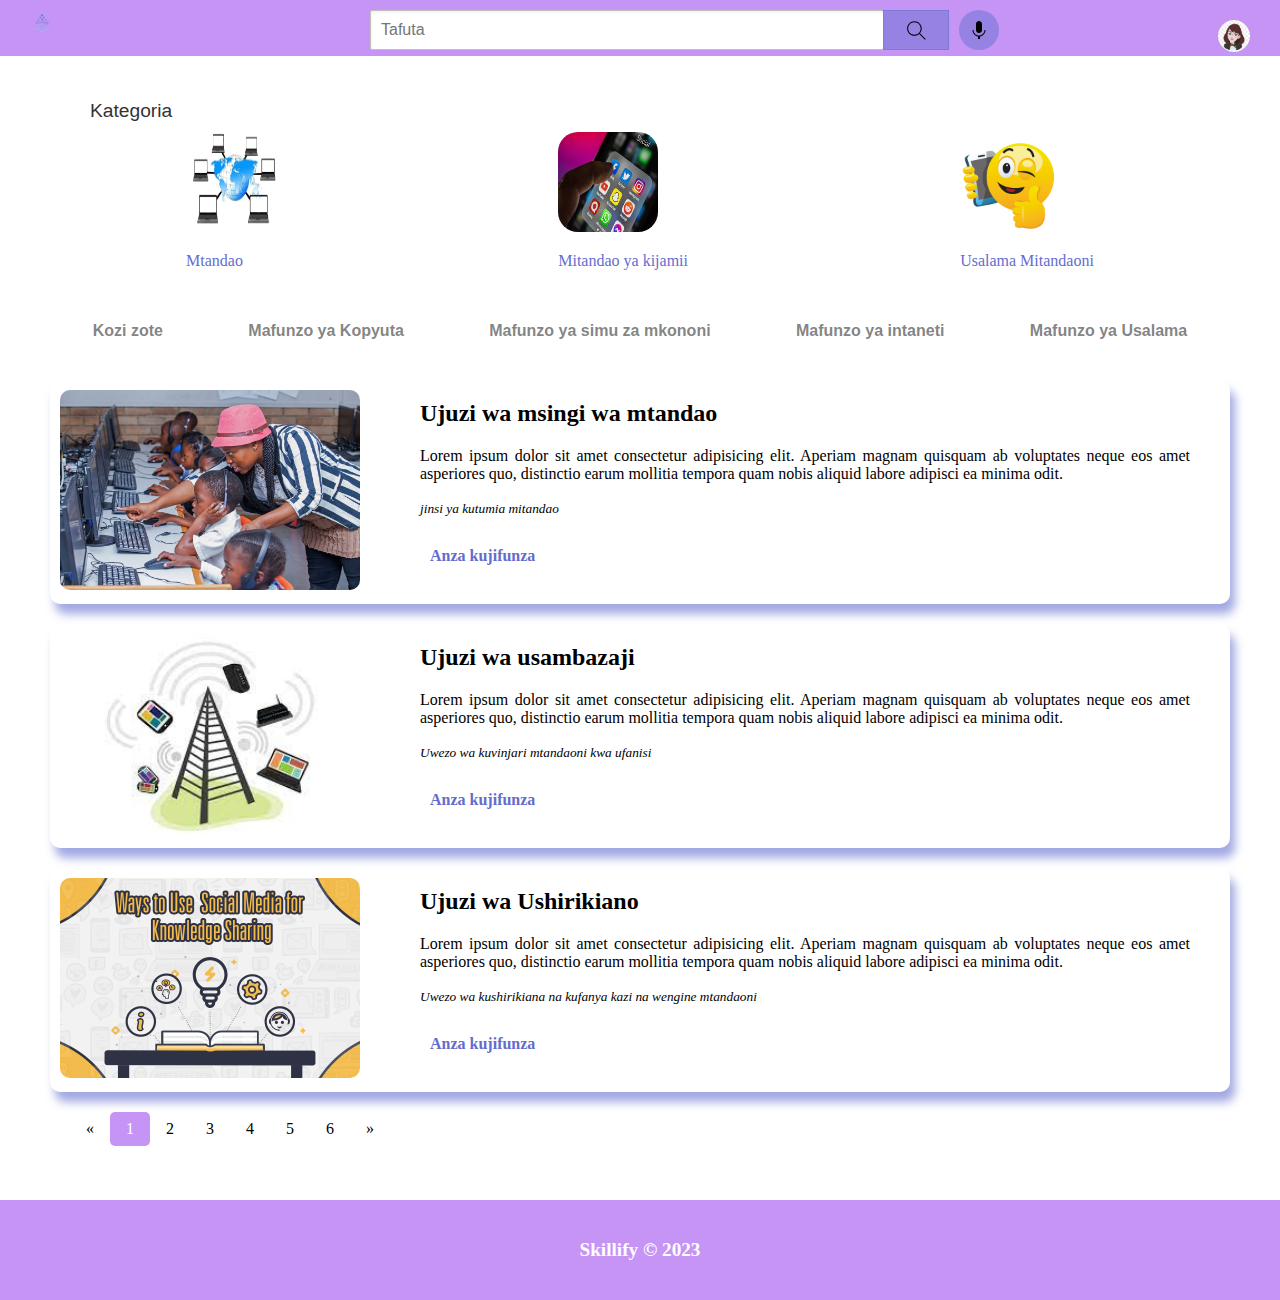
==== commit ca098931: "Lesson model with videos full functioning" ====
--- a/home.html
+++ b/home.html
@@ -17,7 +17,7 @@
   <div class="main">
   <header class="header">
     <div class="left-section">
-    <a href="home.html"><img class="hamburger-menu" src="/assets/images/icons/hamburger-menu.svg"></a> 
+    <a href="home.html"><img class="hamburger-menu" src="/assets/images/logo.png"></a> 
     </div>
     <div class="middle-section">
       <input class="search-bar" type="text" placeholder="Tafuta">
@@ -43,12 +43,14 @@
   <div class="menu">
     <h3>Karibu sana<br><span>Alphonce Steven</span></h3>
     <ul>
-      <li><i class="fa fa-user-graduate"></i><a href="#">My Profile</a></li>
-      <li><i class="fa fa-user-edit"></i><a href="#">Edit Profile</a></li>
-      <li><i class="fa fa-inbox"></i><a href="#">Inbox</a></li>
-      <li><i class="fa fa-users-gear"></i><a href="#">Setting</a></li>
-      <li><i class="fa fa-message"></i><a href="#">Help</a></li>
-      <li><i class="fa fa-right-from-bracket"></i><a href="index.html">Logout</a></li>
+      <li><i class="fa fa-user-graduate"></i><a href="#">Akaunti yangu</a></li>
+      <li><i class="fa fa-user-edit"></i><a href="#">Boresha Taarifa</a></li>
+      <li><i class="fa fa-book-open-reader"></i><a href="lesson.html">Kozi zangu</a></li>
+      <li><i class="fa fa-medal"></i><a href="#">Vyeti</a></li>
+      <!-- <li><i class="fa fa-inbox"></i><a href="#">Jumbe</a></li> -->
+      <li><i class="fa fa-users-gear"></i><a href="#">Mpangilio</a></li>
+      <li><i class="fa fa-message"></i><a href="#">Msaada</a></li>
+      <li><i class="fa fa-right-from-bracket"></i><a href="index.html">Toka</a></li>
     </ul>
   </div>
 </div>
@@ -100,7 +102,7 @@
           <small>jinsi ya kutumia mitandao</small>
         </div>
         <div class="topic-start">
-         <a href="#">Anza kujifunza</a>
+         <a href="lesson.html">Anza kujifunza</a>
         </div>
       </div>
     </div>
@@ -120,7 +122,7 @@
           <small>Uwezo wa kuvinjari mtandaoni kwa ufanisi </small>
         </div>
         <div class="topic-start">
-         <a href="#">Anza kujifunza</a>
+         <a href="lesson.html">Anza kujifunza</a>
         </div>
       </div>
     </div>
@@ -140,7 +142,7 @@
           <small>Uwezo wa kushirikiana na kufanya kazi na wengine mtandaoni</small>
         </div>
         <div class="topic-start">
-         <a href="#">Anza kujifunza</a>
+         <a href="lesson.html">Anza kujifunza</a>
         </div>
       </div>
     </div>
--- a/assets/custome/home.css
+++ b/assets/custome/home.css
@@ -412,8 +412,6 @@
   }
 }
 
-
-
 .action{
   position:fixed;
   top: 20px;
@@ -423,8 +421,8 @@
   position: absolute;
   top: 50px;
   right: -10px;
-  padding: 10px 20px;
-  background-color:rgb(198, 148, 245);;
+  padding: 8px 5px;
+  background-color:rgb(198, 148, 245);
   width: 200px;
   box-sizing: 0 5px 25px rgb(0,0,0,0.1);
   border-radius: 15px;
